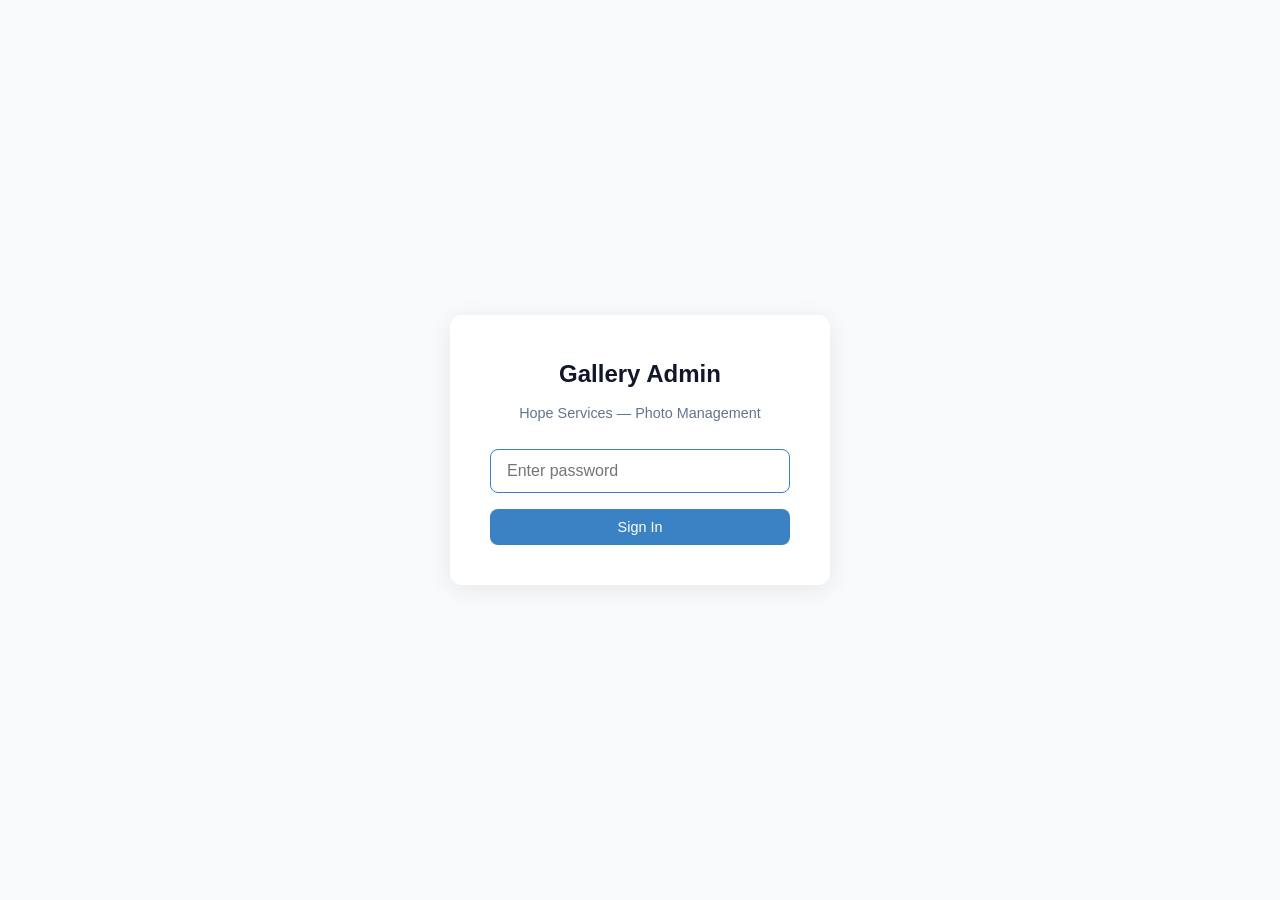
==== admin/index.html @ e8bac23b "Initial site launch" ====
<!DOCTYPE html>
<html lang="en">
<head>
  <meta charset="UTF-8">
  <meta name="viewport" content="width=device-width, initial-scale=1.0">
  <title>Hope Services — Gallery Admin</title>
  <style>
    *, *::before, *::after { box-sizing: border-box; margin: 0; padding: 0; }

    :root {
      --blue: #3b82c4;
      --blue-dark: #2a6299;
      --gray-50: #f8fafc;
      --gray-100: #f1f5f9;
      --gray-200: #e2e8f0;
      --gray-300: #cbd5e1;
      --gray-400: #94a3b8;
      --gray-500: #64748b;
      --gray-600: #475569;
      --gray-700: #334155;
      --gray-800: #1e293b;
      --gray-900: #0f172a;
      --red: #ef4444;
      --green: #22c55e;
      --orange: #f59e0b;
      --radius: 8px;
    }

    body {
      font-family: 'Inter', -apple-system, BlinkMacSystemFont, 'Segoe UI', sans-serif;
      background: var(--gray-50);
      color: var(--gray-800);
      line-height: 1.6;
    }

    /* ===== LOGIN SCREEN ===== */
    .login-screen {
      display: flex;
      align-items: center;
      justify-content: center;
      min-height: 100vh;
      padding: 20px;
    }

    .login-box {
      background: white;
      padding: 40px;
      border-radius: 12px;
      box-shadow: 0 4px 24px rgba(0,0,0,0.08);
      width: 100%;
      max-width: 380px;
      text-align: center;
    }

    .login-box h1 {
      font-size: 1.5rem;
      margin-bottom: 8px;
      color: var(--gray-900);
    }

    .login-box p {
      color: var(--gray-500);
      margin-bottom: 24px;
      font-size: 0.9rem;
    }

    .login-box input {
      width: 100%;
      padding: 12px 16px;
      border: 1px solid var(--gray-300);
      border-radius: var(--radius);
      font-size: 1rem;
      margin-bottom: 16px;
      outline: none;
      transition: border-color 0.2s;
    }

    .login-box input:focus {
      border-color: var(--blue);
    }

    .login-error {
      color: var(--red);
      font-size: 0.85rem;
      margin-bottom: 12px;
      display: none;
    }

    /* ===== BUTTONS ===== */
    .btn {
      display: inline-flex;
      align-items: center;
      gap: 8px;
      padding: 10px 20px;
      border: none;
      border-radius: var(--radius);
      font-size: 0.9rem;
      font-weight: 500;
      cursor: pointer;
      transition: all 0.2s;
    }

    .btn--primary {
      background: var(--blue);
      color: white;
    }

    .btn--primary:hover {
      background: var(--blue-dark);
    }

    .btn--danger {
      background: var(--red);
      color: white;
    }

    .btn--danger:hover {
      opacity: 0.9;
    }

    .btn--outline {
      background: white;
      color: var(--gray-700);
      border: 1px solid var(--gray-300);
    }

    .btn--outline:hover {
      background: var(--gray-100);
    }

    .btn--full {
      width: 100%;
      justify-content: center;
    }

    .btn--sm {
      padding: 6px 12px;
      font-size: 0.8rem;
    }

    /* ===== ADMIN LAYOUT ===== */
    .admin {
      display: none;
    }

    .admin.active {
      display: block;
    }

    .admin-header {
      background: white;
      border-bottom: 1px solid var(--gray-200);
      padding: 16px 24px;
      display: flex;
      align-items: center;
      justify-content: space-between;
      position: sticky;
      top: 0;
      z-index: 100;
    }

    .admin-header h1 {
      font-size: 1.2rem;
      color: var(--gray-900);
    }

    .admin-header__actions {
      display: flex;
      gap: 10px;
      align-items: center;
    }

    .admin-body {
      max-width: 1200px;
      margin: 0 auto;
      padding: 24px;
    }

    /* ===== STATS BAR ===== */
    .stats {
      display: grid;
      grid-template-columns: repeat(auto-fit, minmax(150px, 1fr));
      gap: 16px;
      margin-bottom: 24px;
    }

    .stat-card {
      background: white;
      border-radius: var(--radius);
      padding: 16px 20px;
      border: 1px solid var(--gray-200);
    }

    .stat-card__label {
      font-size: 0.8rem;
      color: var(--gray-500);
      text-transform: uppercase;
      letter-spacing: 0.5px;
    }

    .stat-card__value {
      font-size: 1.5rem;
      font-weight: 600;
      color: var(--gray-900);
    }

    /* ===== TOOLBAR ===== */
    .toolbar {
      display: flex;
      align-items: center;
      gap: 12px;
      margin-bottom: 20px;
      flex-wrap: wrap;
    }

    .toolbar select {
      padding: 8px 12px;
      border: 1px solid var(--gray-300);
      border-radius: var(--radius);
      font-size: 0.9rem;
      background: white;
      outline: none;
    }

    .toolbar select:focus {
      border-color: var(--blue);
    }

    .search-input {
      padding: 8px 12px;
      border: 1px solid var(--gray-300);
      border-radius: var(--radius);
      font-size: 0.9rem;
      outline: none;
      width: 200px;
    }

    .search-input:focus {
      border-color: var(--blue);
    }

    /* ===== PHOTO GRID ===== */
    .photo-grid {
      display: grid;
      grid-template-columns: repeat(auto-fill, minmax(220px, 1fr));
      gap: 16px;
      margin-bottom: 32px;
    }

    .photo-card {
      background: white;
      border-radius: var(--radius);
      border: 1px solid var(--gray-200);
      overflow: hidden;
      transition: box-shadow 0.2s;
      position: relative;
    }

    .photo-card:hover {
      box-shadow: 0 4px 16px rgba(0,0,0,0.1);
    }

    .photo-card.selected {
      border-color: var(--blue);
      box-shadow: 0 0 0 2px var(--blue);
    }

    .photo-card__img-wrap {
      position: relative;
      padding-top: 75%;
      background: var(--gray-100);
      cursor: pointer;
    }

    .photo-card__img-wrap img {
      position: absolute;
      top: 0;
      left: 0;
      width: 100%;
      height: 100%;
      object-fit: cover;
    }

    .photo-card__checkbox {
      position: absolute;
      top: 8px;
      left: 8px;
      width: 22px;
      height: 22px;
      border-radius: 4px;
      border: 2px solid white;
      background: rgba(0,0,0,0.3);
      cursor: pointer;
      display: flex;
      align-items: center;
      justify-content: center;
      z-index: 2;
    }

    .photo-card.selected .photo-card__checkbox {
      background: var(--blue);
      border-color: var(--blue);
    }

    .photo-card.selected .photo-card__checkbox::after {
      content: '\2713';
      color: white;
      font-size: 14px;
      font-weight: bold;
    }

    .photo-card__info {
      padding: 12px;
    }

    .photo-card__file {
      font-size: 0.85rem;
      font-weight: 500;
      color: var(--gray-800);
      margin-bottom: 4px;
    }

    .photo-card__cat {
      display: inline-block;
      font-size: 0.75rem;
      padding: 2px 8px;
      border-radius: 12px;
      background: var(--gray-100);
      color: var(--gray-600);
      margin-bottom: 8px;
    }

    .photo-card__cat--landscaping { background: #dcfce7; color: #166534; }
    .photo-card__cat--new-construction { background: #dbeafe; color: #1e40af; }
    .photo-card__cat--remodeling { background: #fef3c7; color: #92400e; }
    .photo-card__cat--other { background: #f3e8ff; color: #6b21a8; }

    .photo-card__actions {
      display: flex;
      gap: 6px;
    }

    .photo-card__actions select {
      flex: 1;
      padding: 4px 8px;
      border: 1px solid var(--gray-300);
      border-radius: 4px;
      font-size: 0.8rem;
      background: white;
    }

    /* ===== ADD PHOTOS SECTION ===== */
    .add-section {
      background: white;
      border: 2px dashed var(--gray-300);
      border-radius: var(--radius);
      padding: 40px 24px;
      text-align: center;
      margin-bottom: 24px;
      cursor: pointer;
      transition: border-color 0.2s, background 0.2s;
    }

    .add-section:hover, .add-section.dragover {
      border-color: var(--blue);
      background: #f0f7ff;
    }

    .add-section__icon {
      font-size: 2.5rem;
      margin-bottom: 8px;
    }

    .add-section__text {
      color: var(--gray-500);
      font-size: 0.9rem;
    }

    .add-section input[type="file"] {
      display: none;
    }

    /* ===== MODAL ===== */
    .modal-backdrop {
      display: none;
      position: fixed;
      inset: 0;
      background: rgba(0,0,0,0.5);
      z-index: 1000;
      align-items: center;
      justify-content: center;
      padding: 20px;
    }

    .modal-backdrop.open {
      display: flex;
    }

    .modal {
      background: white;
      border-radius: 12px;
      padding: 24px;
      width: 100%;
      max-width: 500px;
      max-height: 80vh;
      overflow-y: auto;
    }

    .modal h2 {
      font-size: 1.2rem;
      margin-bottom: 16px;
    }

    .modal label {
      display: block;
      font-size: 0.85rem;
      font-weight: 500;
      color: var(--gray-700);
      margin-bottom: 4px;
    }

    .modal input, .modal select, .modal textarea {
      width: 100%;
      padding: 8px 12px;
      border: 1px solid var(--gray-300);
      border-radius: var(--radius);
      font-size: 0.9rem;
      margin-bottom: 12px;
      outline: none;
    }

    .modal input:focus, .modal select:focus, .modal textarea:focus {
      border-color: var(--blue);
    }

    .modal__footer {
      display: flex;
      gap: 10px;
      justify-content: flex-end;
      margin-top: 16px;
    }

    /* ===== TOAST ===== */
    .toast {
      position: fixed;
      bottom: 24px;
      right: 24px;
      background: var(--gray-900);
      color: white;
      padding: 12px 20px;
      border-radius: var(--radius);
      font-size: 0.9rem;
      z-index: 2000;
      transform: translateY(100px);
      opacity: 0;
      transition: all 0.3s;
    }

    .toast.show {
      transform: translateY(0);
      opacity: 1;
    }

    .toast--success { background: #166534; }
    .toast--error { background: var(--red); }

    /* ===== EXPORT SECTION ===== */
    .export-section {
      background: white;
      border: 1px solid var(--gray-200);
      border-radius: var(--radius);
      padding: 20px 24px;
      margin-bottom: 24px;
    }

    .export-section h3 {
      font-size: 1rem;
      margin-bottom: 8px;
    }

    .export-section p {
      font-size: 0.85rem;
      color: var(--gray-500);
      margin-bottom: 12px;
    }

    .code-block {
      background: var(--gray-900);
      color: #e2e8f0;
      border-radius: var(--radius);
      padding: 16px;
      font-family: 'SF Mono', 'Fira Code', monospace;
      font-size: 0.8rem;
      overflow-x: auto;
      white-space: pre-wrap;
      word-break: break-all;
      max-height: 300px;
      overflow-y: auto;
      margin-bottom: 12px;
    }

    /* ===== BULK BAR ===== */
    .bulk-bar {
      display: none;
      position: fixed;
      bottom: 0;
      left: 0;
      right: 0;
      background: var(--gray-900);
      color: white;
      padding: 12px 24px;
      z-index: 500;
      align-items: center;
      justify-content: space-between;
    }

    .bulk-bar.active {
      display: flex;
    }

    .bulk-bar__left {
      display: flex;
      align-items: center;
      gap: 12px;
    }

    .bulk-bar__right {
      display: flex;
      gap: 10px;
    }

    /* ===== RESPONSIVE ===== */
    @media (max-width: 640px) {
      .photo-grid {
        grid-template-columns: repeat(2, 1fr);
        gap: 10px;
      }
      .toolbar {
        flex-direction: column;
        align-items: stretch;
      }
      .search-input {
        width: 100%;
      }
      .stats {
        grid-template-columns: repeat(2, 1fr);
      }
    }
  </style>
</head>
<body>

  <!-- LOGIN -->
  <div class="login-screen" id="loginScreen">
    <div class="login-box">
      <h1>Gallery Admin</h1>
      <p>Hope Services — Photo Management</p>
      <div class="login-error" id="loginError">Incorrect password. Try again.</div>
      <input type="password" id="loginPassword" placeholder="Enter password" autofocus>
      <button class="btn btn--primary btn--full" id="loginBtn">Sign In</button>
    </div>
  </div>

  <!-- ADMIN PANEL -->
  <div class="admin" id="adminPanel">
    <header class="admin-header">
      <h1>Gallery Admin</h1>
      <div class="admin-header__actions">
        <button class="btn btn--outline btn--sm" id="importBtn">Import gallery-data.js</button>
        <button class="btn btn--primary btn--sm" id="exportBtn">Export gallery-data.js</button>
        <button class="btn btn--outline btn--sm" id="logoutBtn">Logout</button>
      </div>
    </header>

    <div class="admin-body">
      <!-- Stats -->
      <div class="stats" id="stats"></div>

      <!-- Add Photos -->
      <div class="add-section" id="dropZone">
        <div class="add-section__icon">+</div>
        <div class="add-section__text">
          Drag & drop photos here, or click to browse.<br>
          <small>Images will be added to the gallery data. You'll still need to upload the actual files to <code>images/gallery/</code> and <code>images/thumbnails/</code> in your GitHub repo.</small>
        </div>
        <input type="file" id="fileInput" accept="image/*" multiple>
      </div>

      <!-- Toolbar -->
      <div class="toolbar">
        <select id="filterCategory">
          <option value="all">All Categories</option>
          <option value="landscaping">Landscaping</option>
          <option value="new-construction">New Construction</option>
          <option value="remodeling">Remodeling</option>
          <option value="other">Other</option>
        </select>
        <input type="text" class="search-input" id="searchInput" placeholder="Search photos...">
        <button class="btn btn--outline btn--sm" id="selectAllBtn">Select All</button>
      </div>

      <!-- Photo Grid -->
      <div class="photo-grid" id="photoGrid"></div>

      <!-- Export Section -->
      <div class="export-section" id="exportSection" style="display:none;">
        <h3>Generated gallery-data.js</h3>
        <p>Copy this code and replace the contents of <code>js/gallery-data.js</code> in your repository, then commit and push.</p>
        <div class="code-block" id="codeOutput"></div>
        <div style="display:flex; gap:10px;">
          <button class="btn btn--primary btn--sm" id="copyCodeBtn">Copy to Clipboard</button>
          <button class="btn btn--outline btn--sm" id="downloadCodeBtn">Download File</button>
        </div>
      </div>
    </div>
  </div>

  <!-- Bulk Actions Bar -->
  <div class="bulk-bar" id="bulkBar">
    <div class="bulk-bar__left">
      <span id="bulkCount">0 selected</span>
      <button class="btn btn--outline btn--sm" id="bulkDeselectBtn" style="color:white;border-color:rgba(255,255,255,0.3);">Deselect All</button>
    </div>
    <div class="bulk-bar__right">
      <select id="bulkCategory" style="padding:6px 10px;border-radius:6px;font-size:0.8rem;">
        <option value="">Change category...</option>
        <option value="landscaping">Landscaping</option>
        <option value="new-construction">New Construction</option>
        <option value="remodeling">Remodeling</option>
        <option value="other">Other</option>
      </select>
      <button class="btn btn--danger btn--sm" id="bulkDeleteBtn">Delete Selected</button>
    </div>
  </div>

  <!-- Edit Modal -->
  <div class="modal-backdrop" id="editModal">
    <div class="modal">
      <h2>Edit Photo</h2>
      <label>Filename</label>
      <input type="text" id="editFile" placeholder="photo-001.jpg">
      <label>Category</label>
      <select id="editCategory">
        <option value="landscaping">Landscaping</option>
        <option value="new-construction">New Construction</option>
        <option value="remodeling">Remodeling</option>
        <option value="other">Other</option>
      </select>
      <label>Alt Text</label>
      <textarea id="editAlt" rows="2" placeholder="Description of the photo"></textarea>
      <div class="modal__footer">
        <button class="btn btn--outline btn--sm" id="editCancelBtn">Cancel</button>
        <button class="btn btn--primary btn--sm" id="editSaveBtn">Save</button>
      </div>
    </div>
  </div>

  <!-- Import Modal -->
  <div class="modal-backdrop" id="importModal">
    <div class="modal">
      <h2>Import gallery-data.js</h2>
      <p style="font-size:0.85rem;color:var(--gray-500);margin-bottom:12px;">Paste the contents of your current <code>gallery-data.js</code> file below to load existing photos.</p>
      <textarea id="importTextarea" rows="8" placeholder="Paste gallery-data.js contents here..."></textarea>
      <div class="modal__footer">
        <button class="btn btn--outline btn--sm" id="importCancelBtn">Cancel</button>
        <button class="btn btn--primary btn--sm" id="importConfirmBtn">Import</button>
      </div>
    </div>
  </div>

  <!-- Toast -->
  <div class="toast" id="toast"></div>

  <!-- Load existing gallery data so admin starts with current photos -->
  <script src="../js/gallery-data.js"></script>

  <script>
    (function () {
      'use strict';

      /* ===== CONFIG ===== */
      var PASSWORD_HASH = '904d53dd84690814090833e0a03b62aac650bef6756ae32d29a44c193ebd00a1'; // SHA-256 hash of password

      /* ===== STATE ===== */
      var photos = [];
      var selectedIds = new Set();
      var editingIndex = -1;
      var nextId = 1;

      /* ===== ELEMENTS ===== */
      var loginScreen = document.getElementById('loginScreen');
      var adminPanel = document.getElementById('adminPanel');
      var loginPassword = document.getElementById('loginPassword');
      var loginBtn = document.getElementById('loginBtn');
      var loginError = document.getElementById('loginError');
      var logoutBtn = document.getElementById('logoutBtn');
      var photoGrid = document.getElementById('photoGrid');
      var statsEl = document.getElementById('stats');
      var filterCategory = document.getElementById('filterCategory');
      var searchInput = document.getElementById('searchInput');
      var selectAllBtn = document.getElementById('selectAllBtn');
      var dropZone = document.getElementById('dropZone');
      var fileInput = document.getElementById('fileInput');
      var exportBtn = document.getElementById('exportBtn');
      var importBtn = document.getElementById('importBtn');
      var exportSection = document.getElementById('exportSection');
      var codeOutput = document.getElementById('codeOutput');
      var copyCodeBtn = document.getElementById('copyCodeBtn');
      var downloadCodeBtn = document.getElementById('downloadCodeBtn');
      var bulkBar = document.getElementById('bulkBar');
      var bulkCount = document.getElementById('bulkCount');
      var bulkCategory = document.getElementById('bulkCategory');
      var bulkDeleteBtn = document.getElementById('bulkDeleteBtn');
      var bulkDeselectBtn = document.getElementById('bulkDeselectBtn');
      var editModal = document.getElementById('editModal');
      var editFile = document.getElementById('editFile');
      var editCategory = document.getElementById('editCategory');
      var editAlt = document.getElementById('editAlt');
      var editSaveBtn = document.getElementById('editSaveBtn');
      var editCancelBtn = document.getElementById('editCancelBtn');
      var importModal = document.getElementById('importModal');
      var importTextarea = document.getElementById('importTextarea');
      var importConfirmBtn = document.getElementById('importConfirmBtn');
      var importCancelBtn = document.getElementById('importCancelBtn');
      var toast = document.getElementById('toast');

      /* ===== AUTH ===== */
      async function hashPassword(pw) {
        var encoded = new TextEncoder().encode(pw);
        var buffer = await crypto.subtle.digest('SHA-256', encoded);
        return Array.from(new Uint8Array(buffer)).map(function (b) {
          return b.toString(16).padStart(2, '0');
        }).join('');
      }

      async function checkLogin() {
        var pw = loginPassword.value;
        if (!pw) return;
        var hash = await hashPassword(pw);
        if (hash === PASSWORD_HASH) {
          loginScreen.style.display = 'none';
          adminPanel.classList.add('active');
          loginError.style.display = 'none';
          try { sessionStorage.setItem('hope_admin', 'true'); } catch(e) {}
          loadFromLocalStorage();
          render();
        } else {
          loginError.style.display = 'block';
          loginPassword.value = '';
          loginPassword.focus();
        }
      }

      loginBtn.addEventListener('click', checkLogin);
      loginPassword.addEventListener('keydown', function (e) {
        if (e.key === 'Enter') checkLogin();
      });

      logoutBtn.addEventListener('click', function () {
        try { sessionStorage.removeItem('hope_admin'); } catch(e) {}
        location.reload();
      });

      // Auto-login if session still valid
      try {
        if (sessionStorage.getItem('hope_admin') === 'true') {
          loginScreen.style.display = 'none';
          adminPanel.classList.add('active');
          loadFromLocalStorage();
          render();
        }
      } catch(e) {}

      /* ===== LOCAL STORAGE ===== */
      function saveToLocalStorage() {
        try {
          localStorage.setItem('hope_gallery_data', JSON.stringify(photos));
        } catch(e) {}
      }

      function loadFromLocalStorage() {
        try {
          var saved = localStorage.getItem('hope_gallery_data');
          if (saved) {
            photos = JSON.parse(saved);
            nextId = photos.reduce(function (max, p) { return Math.max(max, p.id); }, 0) + 1;
            return;
          }
        } catch(e) {}
        // Fall back to loading from gallery-data.js if no local edits saved
        if (typeof GALLERY_DATA !== 'undefined' && GALLERY_DATA.length > 0 && photos.length === 0) {
          photos = GALLERY_DATA.map(function (p) {
            return { id: p.id, file: p.file, category: p.category, alt: p.alt || '' };
          });
          nextId = photos.reduce(function (max, p) { return Math.max(max, p.id); }, 0) + 1;
        }
      }

      /* ===== RENDER ===== */
      function render() {
        renderStats();
        renderGrid();
        updateBulkBar();
      }

      function renderStats() {
        var cats = { landscaping: 0, 'new-construction': 0, remodeling: 0, other: 0 };
        photos.forEach(function (p) {
          if (cats[p.category] !== undefined) cats[p.category]++;
        });
        statsEl.innerHTML =
          '<div class="stat-card"><div class="stat-card__label">Total Photos</div><div class="stat-card__value">' + photos.length + '</div></div>' +
          '<div class="stat-card"><div class="stat-card__label">Landscaping</div><div class="stat-card__value">' + cats.landscaping + '</div></div>' +
          '<div class="stat-card"><div class="stat-card__label">New Construction</div><div class="stat-card__value">' + cats['new-construction'] + '</div></div>' +
          '<div class="stat-card"><div class="stat-card__label">Remodeling</div><div class="stat-card__value">' + cats.remodeling + '</div></div>' +
          '<div class="stat-card"><div class="stat-card__label">Other</div><div class="stat-card__value">' + cats.other + '</div></div>';
      }

      function getFilteredPhotos() {
        var cat = filterCategory.value;
        var q = searchInput.value.toLowerCase();
        return photos.filter(function (p) {
          if (cat !== 'all' && p.category !== cat) return false;
          if (q && p.file.toLowerCase().indexOf(q) === -1 && (p.alt || '').toLowerCase().indexOf(q) === -1) return false;
          return true;
        });
      }

      function renderGrid() {
        var filtered = getFilteredPhotos();
        if (filtered.length === 0) {
          photoGrid.innerHTML = '<p style="grid-column:1/-1;text-align:center;color:var(--gray-400);padding:40px;">No photos found. Add some above or adjust the filter.</p>';
          return;
        }

        photoGrid.innerHTML = filtered.map(function (p) {
          var isSelected = selectedIds.has(p.id);
          var catClass = 'photo-card__cat--' + p.category;
          var catLabel = p.category.replace(/-/g, ' ').replace(/\b\w/g, function (l) { return l.toUpperCase(); });
          var thumbSrc = '../images/thumbnails/' + p.file;

          return '<div class="photo-card' + (isSelected ? ' selected' : '') + '" data-id="' + p.id + '">' +
            '<div class="photo-card__checkbox" data-action="select"></div>' +
            '<div class="photo-card__img-wrap" data-action="edit">' +
              '<img src="' + thumbSrc + '" alt="' + (p.alt || p.file) + '" onerror="this.style.display=\'none\'">' +
            '</div>' +
            '<div class="photo-card__info">' +
              '<div class="photo-card__file">' + p.file + '</div>' +
              '<span class="photo-card__cat ' + catClass + '">' + catLabel + '</span>' +
              '<div class="photo-card__actions">' +
                '<button class="btn btn--outline btn--sm" data-action="edit" style="flex:1;">Edit</button>' +
                '<button class="btn btn--danger btn--sm" data-action="delete">Del</button>' +
              '</div>' +
            '</div>' +
          '</div>';
        }).join('');
      }

      /* ===== PHOTO GRID EVENTS ===== */
      photoGrid.addEventListener('click', function (e) {
        var card = e.target.closest('.photo-card');
        if (!card) return;
        var id = parseInt(card.getAttribute('data-id'));
        var action = e.target.closest('[data-action]');
        if (!action) return;

        var act = action.getAttribute('data-action');
        if (act === 'select') {
          toggleSelect(id);
        } else if (act === 'edit') {
          openEditModal(id);
        } else if (act === 'delete') {
          deletePhoto(id);
        }
      });

      /* ===== SELECT ===== */
      function toggleSelect(id) {
        if (selectedIds.has(id)) selectedIds.delete(id);
        else selectedIds.add(id);
        renderGrid();
        updateBulkBar();
      }

      function updateBulkBar() {
        if (selectedIds.size > 0) {
          bulkBar.classList.add('active');
          bulkCount.textContent = selectedIds.size + ' selected';
        } else {
          bulkBar.classList.remove('active');
        }
      }

      selectAllBtn.addEventListener('click', function () {
        var filtered = getFilteredPhotos();
        if (selectedIds.size === filtered.length) {
          selectedIds.clear();
        } else {
          filtered.forEach(function (p) { selectedIds.add(p.id); });
        }
        renderGrid();
        updateBulkBar();
      });

      bulkDeselectBtn.addEventListener('click', function () {
        selectedIds.clear();
        renderGrid();
        updateBulkBar();
      });

      /* ===== BULK ACTIONS ===== */
      bulkCategory.addEventListener('change', function () {
        var cat = this.value;
        if (!cat || selectedIds.size === 0) return;
        photos.forEach(function (p) {
          if (selectedIds.has(p.id)) p.category = cat;
        });
        this.value = '';
        selectedIds.clear();
        saveToLocalStorage();
        render();
        showToast('Categories updated', 'success');
      });

      bulkDeleteBtn.addEventListener('click', function () {
        if (!confirm('Delete ' + selectedIds.size + ' photos?')) return;
        photos = photos.filter(function (p) { return !selectedIds.has(p.id); });
        selectedIds.clear();
        saveToLocalStorage();
        render();
        showToast('Photos deleted', 'success');
      });

      /* ===== DELETE ===== */
      function deletePhoto(id) {
        if (!confirm('Delete this photo from the gallery data?')) return;
        photos = photos.filter(function (p) { return p.id !== id; });
        selectedIds.delete(id);
        saveToLocalStorage();
        render();
        showToast('Photo removed', 'success');
      }

      /* ===== EDIT MODAL ===== */
      function openEditModal(id) {
        editingIndex = photos.findIndex(function (p) { return p.id === id; });
        if (editingIndex === -1) return;
        var p = photos[editingIndex];
        editFile.value = p.file;
        editCategory.value = p.category;
        editAlt.value = p.alt || '';
        editModal.classList.add('open');
      }

      editSaveBtn.addEventListener('click', function () {
        if (editingIndex === -1) return;
        photos[editingIndex].file = editFile.value.trim();
        photos[editingIndex].category = editCategory.value;
        photos[editingIndex].alt = editAlt.value.trim();
        editModal.classList.remove('open');
        editingIndex = -1;
        saveToLocalStorage();
        render();
        showToast('Photo updated', 'success');
      });

      editCancelBtn.addEventListener('click', function () {
        editModal.classList.remove('open');
        editingIndex = -1;
      });

      editModal.addEventListener('click', function (e) {
        if (e.target === editModal) {
          editModal.classList.remove('open');
          editingIndex = -1;
        }
      });

      /* ===== ADD PHOTOS ===== */
      dropZone.addEventListener('click', function () { fileInput.click(); });

      dropZone.addEventListener('dragover', function (e) {
        e.preventDefault();
        this.classList.add('dragover');
      });

      dropZone.addEventListener('dragleave', function () {
        this.classList.remove('dragover');
      });

      dropZone.addEventListener('drop', function (e) {
        e.preventDefault();
        this.classList.remove('dragover');
        handleFiles(e.dataTransfer.files);
      });

      fileInput.addEventListener('change', function () {
        handleFiles(this.files);
        this.value = '';
      });

      function handleFiles(files) {
        var count = 0;
        Array.from(files).forEach(function (file) {
          if (!file.type.startsWith('image/')) return;
          var name = file.name.replace(/\s+/g, '-').toLowerCase();
          // Check for duplicate
          if (photos.some(function (p) { return p.file === name; })) {
            showToast(name + ' already exists', 'error');
            return;
          }
          photos.push({
            id: nextId++,
            file: name,
            category: 'other',
            alt: ''
          });
          count++;
        });
        if (count > 0) {
          saveToLocalStorage();
          render();
          showToast(count + ' photo(s) added. Set categories and upload files to GitHub.', 'success');
        }
      }

      /* ===== FILTER & SEARCH ===== */
      filterCategory.addEventListener('change', renderGrid);
      searchInput.addEventListener('input', renderGrid);

      /* ===== EXPORT ===== */
      exportBtn.addEventListener('click', function () {
        var output = generateGalleryData();
        codeOutput.textContent = output;
        exportSection.style.display = 'block';
        exportSection.scrollIntoView({ behavior: 'smooth' });
      });

      function generateGalleryData() {
        var lines = 'var GALLERY_DATA = [\n';
        photos.forEach(function (p, i) {
          lines += '  { "id": ' + p.id + ', "file": "' + p.file + '", "category": "' + p.category + '", "alt": "' + (p.alt || '').replace(/"/g, '\\"') + '" }';
          if (i < photos.length - 1) lines += ',';
          lines += '\n';
        });
        lines += '];\n';
        return lines;
      }

      copyCodeBtn.addEventListener('click', function () {
        navigator.clipboard.writeText(codeOutput.textContent).then(function () {
          showToast('Copied to clipboard!', 'success');
        });
      });

      downloadCodeBtn.addEventListener('click', function () {
        var blob = new Blob([codeOutput.textContent], { type: 'application/javascript' });
        var url = URL.createObjectURL(blob);
        var a = document.createElement('a');
        a.href = url;
        a.download = 'gallery-data.js';
        a.click();
        URL.revokeObjectURL(url);
      });

      /* ===== IMPORT ===== */
      importBtn.addEventListener('click', function () {
        importTextarea.value = '';
        importModal.classList.add('open');
      });

      importConfirmBtn.addEventListener('click', function () {
        var text = importTextarea.value.trim();
        if (!text) return;
        try {
          // Extract array from var GALLERY_DATA = [...];
          var match = text.match(/\[[\s\S]*\]/);
          if (!match) throw new Error('No array found');
          var data = JSON.parse(match[0]);
          if (!Array.isArray(data)) throw new Error('Not an array');
          photos = data;
          nextId = photos.reduce(function (max, p) { return Math.max(max, p.id); }, 0) + 1;
          saveToLocalStorage();
          render();
          importModal.classList.remove('open');
          showToast('Imported ' + photos.length + ' photos', 'success');
        } catch (e) {
          showToast('Import failed: ' + e.message, 'error');
        }
      });

      importCancelBtn.addEventListener('click', function () {
        importModal.classList.remove('open');
      });

      importModal.addEventListener('click', function (e) {
        if (e.target === importModal) importModal.classList.remove('open');
      });

      /* ===== TOAST ===== */
      var toastTimer;
      function showToast(msg, type) {
        clearTimeout(toastTimer);
        toast.textContent = msg;
        toast.className = 'toast toast--' + (type || 'success') + ' show';
        toastTimer = setTimeout(function () {
          toast.classList.remove('show');
        }, 3000);
      }

    })();
  </script>
</body>
</html>
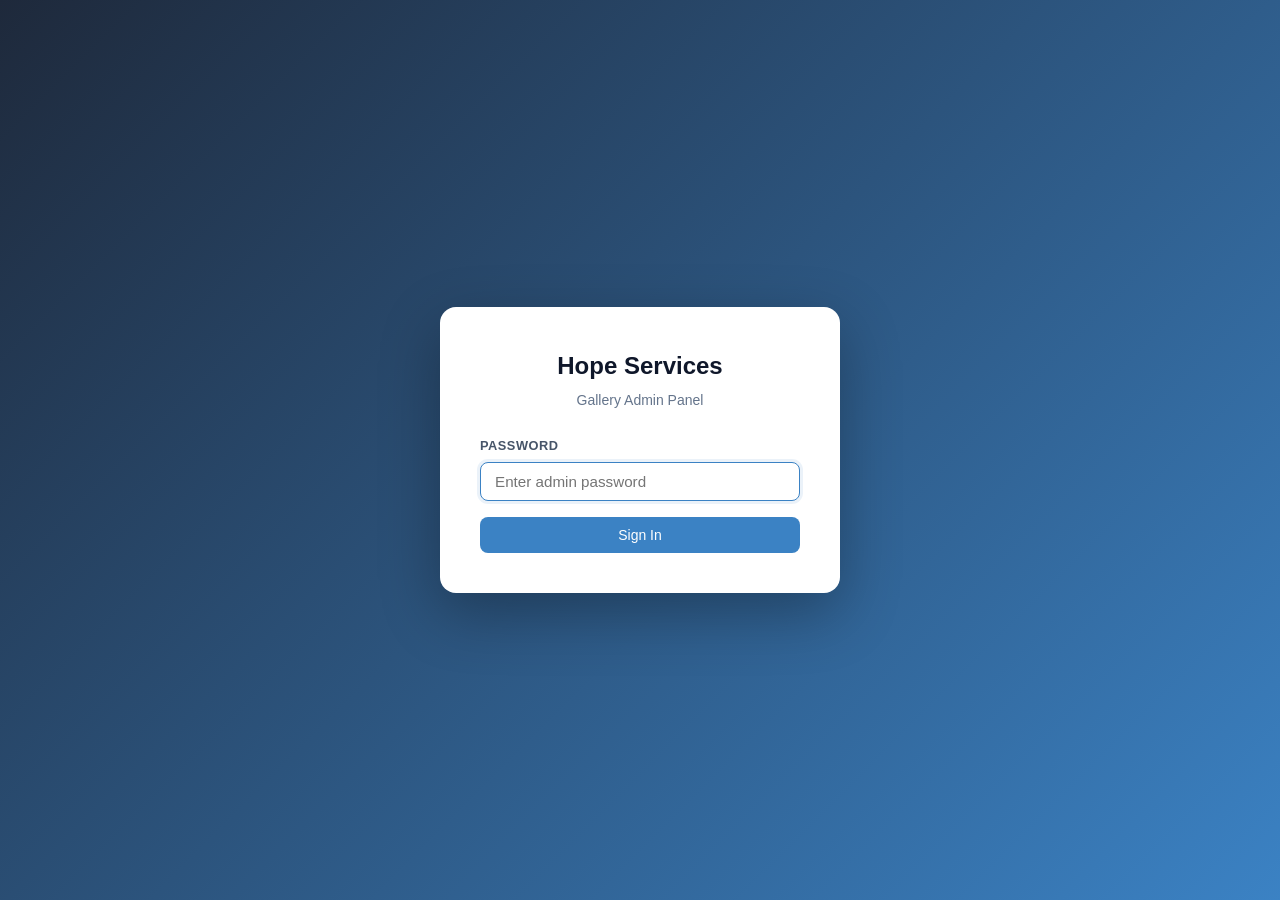
==== commit 5fc10b64: "Admin Changes" ====
--- a/admin/index.html
+++ b/admin/index.html
@@ -10,6 +10,7 @@
     :root {
       --blue: #3b82c4;
       --blue-dark: #2a6299;
+      --blue-light: #ebf4ff;
       --gray-50: #f8fafc;
       --gray-100: #f1f5f9;
       --gray-200: #e2e8f0;
@@ -21,68 +22,92 @@
       --gray-800: #1e293b;
       --gray-900: #0f172a;
       --red: #ef4444;
-      --green: #22c55e;
+      --green: #16a34a;
+      --green-light: #dcfce7;
       --orange: #f59e0b;
       --radius: 8px;
     }
 
     body {
-      font-family: 'Inter', -apple-system, BlinkMacSystemFont, 'Segoe UI', sans-serif;
+      font-family: -apple-system, BlinkMacSystemFont, 'Segoe UI', sans-serif;
       background: var(--gray-50);
       color: var(--gray-800);
       line-height: 1.6;
     }
 
-    /* ===== LOGIN SCREEN ===== */
+    /* ===== LOGIN ===== */
     .login-screen {
       display: flex;
       align-items: center;
       justify-content: center;
       min-height: 100vh;
       padding: 20px;
+      background: linear-gradient(135deg, #1e293b 0%, #3b82c4 100%);
     }
 
     .login-box {
       background: white;
       padding: 40px;
-      border-radius: 12px;
-      box-shadow: 0 4px 24px rgba(0,0,0,0.08);
+      border-radius: 16px;
+      box-shadow: 0 20px 60px rgba(0,0,0,0.3);
       width: 100%;
-      max-width: 380px;
+      max-width: 400px;
+    }
+
+    .login-logo {
       text-align: center;
-    }
-
-    .login-box h1 {
+      margin-bottom: 24px;
+    }
+
+    .login-logo h1 {
       font-size: 1.5rem;
-      margin-bottom: 8px;
       color: var(--gray-900);
-    }
-
-    .login-box p {
+      font-weight: 700;
+    }
+
+    .login-logo p {
       color: var(--gray-500);
-      margin-bottom: 24px;
-      font-size: 0.9rem;
-    }
-
-    .login-box input {
+      font-size: 0.875rem;
+      margin-top: 4px;
+    }
+
+    .form-field {
+      margin-bottom: 16px;
+    }
+
+    .form-field label {
+      display: block;
+      font-size: 0.8rem;
+      font-weight: 600;
+      color: var(--gray-600);
+      text-transform: uppercase;
+      letter-spacing: 0.5px;
+      margin-bottom: 6px;
+    }
+
+    .form-field input, .form-field select, .form-field textarea {
       width: 100%;
-      padding: 12px 16px;
+      padding: 10px 14px;
       border: 1px solid var(--gray-300);
       border-radius: var(--radius);
-      font-size: 1rem;
-      margin-bottom: 16px;
+      font-size: 0.95rem;
       outline: none;
-      transition: border-color 0.2s;
-    }
-
-    .login-box input:focus {
+      transition: border-color 0.2s, box-shadow 0.2s;
+      background: white;
+    }
+
+    .form-field input:focus, .form-field select:focus, .form-field textarea:focus {
       border-color: var(--blue);
-    }
-
-    .login-error {
+      box-shadow: 0 0 0 3px rgba(59,130,196,0.1);
+    }
+
+    .error-msg {
       color: var(--red);
       font-size: 0.85rem;
       margin-bottom: 12px;
+      padding: 10px 14px;
+      background: #fef2f2;
+      border-radius: var(--radius);
       display: none;
     }
 
@@ -90,1025 +115,810 @@
     .btn {
       display: inline-flex;
       align-items: center;
-      gap: 8px;
+      justify-content: center;
+      gap: 6px;
       padding: 10px 20px;
       border: none;
       border-radius: var(--radius);
-      font-size: 0.9rem;
+      font-size: 0.875rem;
       font-weight: 500;
       cursor: pointer;
       transition: all 0.2s;
-    }
-
-    .btn--primary {
-      background: var(--blue);
-      color: white;
-    }
-
-    .btn--primary:hover {
-      background: var(--blue-dark);
-    }
-
-    .btn--danger {
-      background: var(--red);
-      color: white;
-    }
-
-    .btn--danger:hover {
-      opacity: 0.9;
-    }
-
-    .btn--outline {
-      background: white;
-      color: var(--gray-700);
-      border: 1px solid var(--gray-300);
-    }
-
-    .btn--outline:hover {
-      background: var(--gray-100);
-    }
-
-    .btn--full {
-      width: 100%;
-      justify-content: center;
-    }
-
-    .btn--sm {
-      padding: 6px 12px;
-      font-size: 0.8rem;
-    }
+      text-decoration: none;
+      white-space: nowrap;
+    }
+    .btn:disabled { opacity: 0.5; cursor: not-allowed; }
+    .btn--primary { background: var(--blue); color: white; }
+    .btn--primary:hover:not(:disabled) { background: var(--blue-dark); }
+    .btn--success { background: var(--green); color: white; }
+    .btn--success:hover:not(:disabled) { background: #15803d; }
+    .btn--danger { background: var(--red); color: white; }
+    .btn--danger:hover:not(:disabled) { opacity: 0.85; }
+    .btn--outline { background: white; color: var(--gray-700); border: 1px solid var(--gray-300); }
+    .btn--outline:hover:not(:disabled) { background: var(--gray-50); }
+    .btn--ghost { background: transparent; color: var(--gray-600); }
+    .btn--ghost:hover:not(:disabled) { background: var(--gray-100); }
+    .btn--full { width: 100%; }
+    .btn--sm { padding: 6px 12px; font-size: 0.8rem; }
 
     /* ===== ADMIN LAYOUT ===== */
-    .admin {
-      display: none;
-    }
-
-    .admin.active {
-      display: block;
-    }
-
-    .admin-header {
+    .admin { display: none; min-height: 100vh; flex-direction: column; }
+    .admin.active { display: flex; }
+
+    .topbar {
       background: white;
       border-bottom: 1px solid var(--gray-200);
-      padding: 16px 24px;
+      padding: 0 24px;
+      height: 60px;
       display: flex;
       align-items: center;
       justify-content: space-between;
       position: sticky;
       top: 0;
-      z-index: 100;
-    }
-
-    .admin-header h1 {
-      font-size: 1.2rem;
+      z-index: 200;
+      gap: 12px;
+    }
+
+    .topbar__brand {
+      font-weight: 700;
+      font-size: 1rem;
       color: var(--gray-900);
-    }
-
-    .admin-header__actions {
+      white-space: nowrap;
+    }
+
+    .topbar__status {
       display: flex;
-      gap: 10px;
       align-items: center;
-    }
-
-    .admin-body {
-      max-width: 1200px;
-      margin: 0 auto;
-      padding: 24px;
-    }
-
-    /* ===== STATS BAR ===== */
+      gap: 8px;
+      font-size: 0.8rem;
+      color: var(--gray-500);
+      flex: 1;
+      justify-content: center;
+    }
+
+    .status-dot {
+      width: 8px;
+      height: 8px;
+      border-radius: 50%;
+      background: var(--gray-300);
+    }
+    .status-dot--ok { background: var(--green); }
+    .status-dot--saving { background: var(--orange); animation: pulse 1s infinite; }
+    .status-dot--error { background: var(--red); }
+
+    @keyframes pulse {
+      0%, 100% { opacity: 1; }
+      50% { opacity: 0.4; }
+    }
+
+    .topbar__actions { display: flex; gap: 8px; align-items: center; }
+
+    .main { flex: 1; max-width: 1200px; width: 100%; margin: 0 auto; padding: 24px; }
+
+    /* ===== GITHUB SETUP BANNER ===== */
+    .setup-banner {
+      background: var(--blue-light);
+      border: 1px solid #bfdbfe;
+      border-radius: var(--radius);
+      padding: 16px 20px;
+      margin-bottom: 24px;
+      display: none;
+    }
+    .setup-banner.visible { display: block; }
+    .setup-banner h3 { font-size: 0.95rem; color: var(--blue-dark); margin-bottom: 8px; }
+    .setup-banner p { font-size: 0.85rem; color: var(--gray-600); margin-bottom: 12px; }
+    .setup-banner .setup-fields { display: grid; grid-template-columns: 1fr 1fr 1fr; gap: 10px; margin-bottom: 12px; }
+    .setup-banner input {
+      padding: 8px 12px;
+      border: 1px solid #bfdbfe;
+      border-radius: var(--radius);
+      font-size: 0.85rem;
+      width: 100%;
+      outline: none;
+    }
+    .setup-banner input:focus { border-color: var(--blue); }
+    .token-help { font-size: 0.8rem; color: var(--gray-500); margin-top: 4px; }
+    .token-help a { color: var(--blue); }
+
+    /* ===== STATS ===== */
     .stats {
       display: grid;
-      grid-template-columns: repeat(auto-fit, minmax(150px, 1fr));
-      gap: 16px;
+      grid-template-columns: repeat(5, 1fr);
+      gap: 12px;
       margin-bottom: 24px;
     }
 
-    .stat-card {
+    .stat {
       background: white;
+      border: 1px solid var(--gray-200);
       border-radius: var(--radius);
-      padding: 16px 20px;
-      border: 1px solid var(--gray-200);
-    }
-
-    .stat-card__label {
-      font-size: 0.8rem;
-      color: var(--gray-500);
-      text-transform: uppercase;
-      letter-spacing: 0.5px;
-    }
-
-    .stat-card__value {
-      font-size: 1.5rem;
-      font-weight: 600;
-      color: var(--gray-900);
-    }
+      padding: 14px 16px;
+    }
+    .stat__label { font-size: 0.75rem; color: var(--gray-500); text-transform: uppercase; letter-spacing: 0.5px; }
+    .stat__value { font-size: 1.4rem; font-weight: 700; color: var(--gray-900); }
 
     /* ===== TOOLBAR ===== */
     .toolbar {
       display: flex;
       align-items: center;
-      gap: 12px;
+      gap: 10px;
       margin-bottom: 20px;
       flex-wrap: wrap;
     }
 
-    .toolbar select {
+    .toolbar select, .toolbar input[type="text"] {
       padding: 8px 12px;
       border: 1px solid var(--gray-300);
       border-radius: var(--radius);
-      font-size: 0.9rem;
+      font-size: 0.875rem;
       background: white;
       outline: none;
     }
-
-    .toolbar select:focus {
-      border-color: var(--blue);
-    }
-
-    .search-input {
-      padding: 8px 12px;
-      border: 1px solid var(--gray-300);
+    .toolbar input[type="text"] { width: 200px; }
+    .toolbar select:focus, .toolbar input[type="text"]:focus { border-color: var(--blue); }
+
+    .spacer { flex: 1; }
+
+    /* ===== DROP ZONE ===== */
+    .dropzone {
+      border: 2px dashed var(--gray-300);
       border-radius: var(--radius);
-      font-size: 0.9rem;
-      outline: none;
-      width: 200px;
-    }
-
-    .search-input:focus {
-      border-color: var(--blue);
-    }
+      padding: 32px 24px;
+      text-align: center;
+      background: white;
+      cursor: pointer;
+      transition: all 0.2s;
+      margin-bottom: 20px;
+    }
+    .dropzone:hover, .dropzone.over { border-color: var(--blue); background: var(--blue-light); }
+    .dropzone__icon { font-size: 2rem; margin-bottom: 8px; }
+    .dropzone__text { color: var(--gray-500); font-size: 0.875rem; }
+    .dropzone__text strong { color: var(--blue); }
+    .dropzone input { display: none; }
 
     /* ===== PHOTO GRID ===== */
     .photo-grid {
       display: grid;
-      grid-template-columns: repeat(auto-fill, minmax(220px, 1fr));
-      gap: 16px;
-      margin-bottom: 32px;
+      grid-template-columns: repeat(auto-fill, minmax(200px, 1fr));
+      gap: 14px;
+      margin-bottom: 100px;
     }
 
     .photo-card {
       background: white;
+      border: 2px solid var(--gray-200);
       border-radius: var(--radius);
-      border: 1px solid var(--gray-200);
       overflow: hidden;
-      transition: box-shadow 0.2s;
+      transition: box-shadow 0.15s, border-color 0.15s;
+    }
+    .photo-card:hover { box-shadow: 0 4px 12px rgba(0,0,0,0.08); }
+    .photo-card.selected { border-color: var(--blue); box-shadow: 0 0 0 1px var(--blue); }
+
+    .photo-card__thumb {
       position: relative;
-    }
-
-    .photo-card:hover {
-      box-shadow: 0 4px 16px rgba(0,0,0,0.1);
-    }
-
-    .photo-card.selected {
-      border-color: var(--blue);
-      box-shadow: 0 0 0 2px var(--blue);
-    }
-
-    .photo-card__img-wrap {
-      position: relative;
-      padding-top: 75%;
+      padding-top: 72%;
       background: var(--gray-100);
       cursor: pointer;
     }
-
-    .photo-card__img-wrap img {
-      position: absolute;
-      top: 0;
-      left: 0;
-      width: 100%;
-      height: 100%;
-      object-fit: cover;
-    }
-
-    .photo-card__checkbox {
-      position: absolute;
-      top: 8px;
-      left: 8px;
-      width: 22px;
-      height: 22px;
-      border-radius: 4px;
-      border: 2px solid white;
-      background: rgba(0,0,0,0.3);
-      cursor: pointer;
-      display: flex;
-      align-items: center;
-      justify-content: center;
-      z-index: 2;
-    }
-
-    .photo-card.selected .photo-card__checkbox {
-      background: var(--blue);
-      border-color: var(--blue);
-    }
-
-    .photo-card.selected .photo-card__checkbox::after {
-      content: '\2713';
-      color: white;
-      font-size: 14px;
-      font-weight: bold;
-    }
-
-    .photo-card__info {
-      padding: 12px;
-    }
-
-    .photo-card__file {
-      font-size: 0.85rem;
-      font-weight: 500;
-      color: var(--gray-800);
-      margin-bottom: 4px;
-    }
-
-    .photo-card__cat {
-      display: inline-block;
-      font-size: 0.75rem;
-      padding: 2px 8px;
-      border-radius: 12px;
-      background: var(--gray-100);
-      color: var(--gray-600);
-      margin-bottom: 8px;
-    }
-
-    .photo-card__cat--landscaping { background: #dcfce7; color: #166534; }
-    .photo-card__cat--new-construction { background: #dbeafe; color: #1e40af; }
-    .photo-card__cat--remodeling { background: #fef3c7; color: #92400e; }
-    .photo-card__cat--other { background: #f3e8ff; color: #6b21a8; }
-
-    .photo-card__actions {
-      display: flex;
-      gap: 6px;
-    }
-
+    .photo-card__thumb img {
+      position: absolute; inset: 0; width: 100%; height: 100%; object-fit: cover;
+    }
+    .photo-card__thumb .no-img {
+      position: absolute; inset: 0;
+      display: flex; align-items: center; justify-content: center;
+      font-size: 0.75rem; color: var(--gray-400); text-align: center; padding: 8px;
+    }
+    .photo-card__check {
+      position: absolute; top: 8px; left: 8px;
+      width: 22px; height: 22px; border-radius: 5px;
+      background: rgba(255,255,255,0.8); border: 2px solid rgba(0,0,0,0.2);
+      cursor: pointer; z-index: 2; display: flex; align-items: center; justify-content: center;
+    }
+    .photo-card.selected .photo-card__check {
+      background: var(--blue); border-color: var(--blue);
+    }
+    .photo-card.selected .photo-card__check::after { content: '✓'; color: white; font-size: 13px; font-weight: 700; }
+
+    .photo-card__body { padding: 10px 12px; }
+    .photo-card__name { font-size: 0.8rem; font-weight: 600; color: var(--gray-800); margin-bottom: 6px; white-space: nowrap; overflow: hidden; text-overflow: ellipsis; }
+
+    .cat-badge {
+      display: inline-block; font-size: 0.7rem; padding: 2px 8px; border-radius: 20px; font-weight: 500; margin-bottom: 8px;
+    }
+    .cat-badge--landscaping { background: #dcfce7; color: #15803d; }
+    .cat-badge--new-construction { background: #dbeafe; color: #1d4ed8; }
+    .cat-badge--remodeling { background: #fef3c7; color: #b45309; }
+    .cat-badge--other { background: #f3e8ff; color: #7e22ce; }
+
+    .photo-card__actions { display: flex; gap: 6px; }
     .photo-card__actions select {
-      flex: 1;
-      padding: 4px 8px;
-      border: 1px solid var(--gray-300);
-      border-radius: 4px;
-      font-size: 0.8rem;
-      background: white;
-    }
-
-    /* ===== ADD PHOTOS SECTION ===== */
-    .add-section {
-      background: white;
-      border: 2px dashed var(--gray-300);
-      border-radius: var(--radius);
-      padding: 40px 24px;
-      text-align: center;
-      margin-bottom: 24px;
-      cursor: pointer;
-      transition: border-color 0.2s, background 0.2s;
-    }
-
-    .add-section:hover, .add-section.dragover {
-      border-color: var(--blue);
-      background: #f0f7ff;
-    }
-
-    .add-section__icon {
-      font-size: 2.5rem;
-      margin-bottom: 8px;
-    }
-
-    .add-section__text {
-      color: var(--gray-500);
-      font-size: 0.9rem;
-    }
-
-    .add-section input[type="file"] {
-      display: none;
-    }
-
-    /* ===== MODAL ===== */
-    .modal-backdrop {
-      display: none;
-      position: fixed;
-      inset: 0;
-      background: rgba(0,0,0,0.5);
-      z-index: 1000;
-      align-items: center;
-      justify-content: center;
-      padding: 20px;
-    }
-
-    .modal-backdrop.open {
-      display: flex;
-    }
-
+      flex: 1; padding: 4px 6px; font-size: 0.75rem;
+      border: 1px solid var(--gray-300); border-radius: 4px; background: white;
+    }
+
+    /* ===== BOTTOM BAR (bulk actions) ===== */
+    .bottom-bar {
+      position: fixed; bottom: 0; left: 0; right: 0;
+      background: var(--gray-900); color: white;
+      padding: 12px 24px;
+      display: none; align-items: center; justify-content: space-between;
+      z-index: 300; gap: 12px;
+    }
+    .bottom-bar.active { display: flex; }
+    .bottom-bar__left { display: flex; align-items: center; gap: 12px; }
+    .bottom-bar__right { display: flex; gap: 8px; align-items: center; }
+    .bottom-bar select {
+      padding: 6px 10px; border-radius: var(--radius); font-size: 0.8rem; border: 1px solid rgba(255,255,255,0.2);
+      background: rgba(255,255,255,0.1); color: white;
+    }
+    .bottom-bar select option { background: var(--gray-800); }
+
+    /* ===== MODALS ===== */
+    .overlay {
+      display: none; position: fixed; inset: 0;
+      background: rgba(0,0,0,0.5); z-index: 400;
+      align-items: center; justify-content: center; padding: 20px;
+    }
+    .overlay.open { display: flex; }
     .modal {
-      background: white;
-      border-radius: 12px;
-      padding: 24px;
-      width: 100%;
-      max-width: 500px;
-      max-height: 80vh;
-      overflow-y: auto;
-    }
-
-    .modal h2 {
-      font-size: 1.2rem;
-      margin-bottom: 16px;
-    }
-
-    .modal label {
-      display: block;
-      font-size: 0.85rem;
-      font-weight: 500;
-      color: var(--gray-700);
-      margin-bottom: 4px;
-    }
-
-    .modal input, .modal select, .modal textarea {
-      width: 100%;
-      padding: 8px 12px;
-      border: 1px solid var(--gray-300);
-      border-radius: var(--radius);
-      font-size: 0.9rem;
-      margin-bottom: 12px;
-      outline: none;
-    }
-
-    .modal input:focus, .modal select:focus, .modal textarea:focus {
-      border-color: var(--blue);
-    }
-
-    .modal__footer {
-      display: flex;
-      gap: 10px;
-      justify-content: flex-end;
-      margin-top: 16px;
-    }
+      background: white; border-radius: 12px; padding: 28px;
+      width: 100%; max-width: 480px; max-height: 85vh; overflow-y: auto;
+    }
+    .modal h2 { font-size: 1.1rem; margin-bottom: 20px; }
+    .modal__footer { display: flex; gap: 10px; justify-content: flex-end; margin-top: 20px; }
+
+    /* ===== SAVE STATUS ===== */
+    .unsaved-badge {
+      display: none; background: var(--orange); color: white;
+      font-size: 0.75rem; padding: 2px 8px; border-radius: 20px; font-weight: 600;
+    }
+    .unsaved-badge.visible { display: inline-block; }
 
     /* ===== TOAST ===== */
     .toast {
-      position: fixed;
-      bottom: 24px;
-      right: 24px;
-      background: var(--gray-900);
-      color: white;
-      padding: 12px 20px;
-      border-radius: var(--radius);
-      font-size: 0.9rem;
-      z-index: 2000;
-      transform: translateY(100px);
-      opacity: 0;
-      transition: all 0.3s;
-    }
-
-    .toast.show {
-      transform: translateY(0);
-      opacity: 1;
-    }
-
-    .toast--success { background: #166534; }
+      position: fixed; bottom: 80px; right: 24px;
+      padding: 12px 18px; border-radius: var(--radius);
+      font-size: 0.875rem; color: white; z-index: 500;
+      transform: translateY(20px); opacity: 0; transition: all 0.25s;
+      max-width: 340px;
+    }
+    .toast.show { transform: translateY(0); opacity: 1; }
+    .toast--success { background: var(--green); }
     .toast--error { background: var(--red); }
-
-    /* ===== EXPORT SECTION ===== */
-    .export-section {
-      background: white;
-      border: 1px solid var(--gray-200);
-      border-radius: var(--radius);
-      padding: 20px 24px;
-      margin-bottom: 24px;
-    }
-
-    .export-section h3 {
-      font-size: 1rem;
-      margin-bottom: 8px;
-    }
-
-    .export-section p {
-      font-size: 0.85rem;
-      color: var(--gray-500);
-      margin-bottom: 12px;
-    }
-
-    .code-block {
-      background: var(--gray-900);
-      color: #e2e8f0;
-      border-radius: var(--radius);
-      padding: 16px;
-      font-family: 'SF Mono', 'Fira Code', monospace;
-      font-size: 0.8rem;
-      overflow-x: auto;
-      white-space: pre-wrap;
-      word-break: break-all;
-      max-height: 300px;
-      overflow-y: auto;
-      margin-bottom: 12px;
-    }
-
-    /* ===== BULK BAR ===== */
-    .bulk-bar {
-      display: none;
-      position: fixed;
-      bottom: 0;
-      left: 0;
-      right: 0;
-      background: var(--gray-900);
-      color: white;
-      padding: 12px 24px;
-      z-index: 500;
-      align-items: center;
-      justify-content: space-between;
-    }
-
-    .bulk-bar.active {
-      display: flex;
-    }
-
-    .bulk-bar__left {
-      display: flex;
-      align-items: center;
-      gap: 12px;
-    }
-
-    .bulk-bar__right {
-      display: flex;
-      gap: 10px;
-    }
+    .toast--info { background: var(--gray-800); }
 
     /* ===== RESPONSIVE ===== */
-    @media (max-width: 640px) {
-      .photo-grid {
-        grid-template-columns: repeat(2, 1fr);
-        gap: 10px;
-      }
-      .toolbar {
-        flex-direction: column;
-        align-items: stretch;
-      }
-      .search-input {
-        width: 100%;
-      }
-      .stats {
-        grid-template-columns: repeat(2, 1fr);
-      }
+    @media (max-width: 700px) {
+      .stats { grid-template-columns: repeat(3, 1fr); }
+      .photo-grid { grid-template-columns: repeat(2, 1fr); gap: 10px; }
+      .setup-banner .setup-fields { grid-template-columns: 1fr; }
+      .topbar__status { display: none; }
+      .toolbar input[type="text"] { width: 140px; }
     }
   </style>
 </head>
 <body>
 
-  <!-- LOGIN -->
-  <div class="login-screen" id="loginScreen">
-    <div class="login-box">
-      <h1>Gallery Admin</h1>
-      <p>Hope Services — Photo Management</p>
-      <div class="login-error" id="loginError">Incorrect password. Try again.</div>
-      <input type="password" id="loginPassword" placeholder="Enter password" autofocus>
-      <button class="btn btn--primary btn--full" id="loginBtn">Sign In</button>
-    </div>
+<!-- ===== LOGIN ===== -->
+<div class="login-screen" id="loginScreen">
+  <div class="login-box">
+    <div class="login-logo">
+      <h1>Hope Services</h1>
+      <p>Gallery Admin Panel</p>
+    </div>
+    <div class="error-msg" id="loginError">Incorrect password. Please try again.</div>
+    <div class="form-field">
+      <label>Password</label>
+      <input type="password" id="loginPw" placeholder="Enter admin password" autofocus>
+    </div>
+    <button class="btn btn--primary btn--full" id="loginBtn">Sign In</button>
   </div>
-
-  <!-- ADMIN PANEL -->
-  <div class="admin" id="adminPanel">
-    <header class="admin-header">
-      <h1>Gallery Admin</h1>
-      <div class="admin-header__actions">
-        <button class="btn btn--outline btn--sm" id="importBtn">Import gallery-data.js</button>
-        <button class="btn btn--primary btn--sm" id="exportBtn">Export gallery-data.js</button>
-        <button class="btn btn--outline btn--sm" id="logoutBtn">Logout</button>
+</div>
+
+<!-- ===== ADMIN ===== -->
+<div class="admin" id="admin">
+
+  <div class="topbar">
+    <div class="topbar__brand">Gallery Admin</div>
+    <div class="topbar__status">
+      <div class="status-dot" id="statusDot"></div>
+      <span id="statusText">Not connected to GitHub</span>
+    </div>
+    <div class="topbar__actions">
+      <span class="unsaved-badge" id="unsavedBadge">Unsaved changes</span>
+      <button class="btn btn--success btn--sm" id="saveBtn" disabled>Save to GitHub</button>
+      <button class="btn btn--ghost btn--sm" id="logoutBtn">Logout</button>
+    </div>
+  </div>
+
+  <div class="main">
+
+    <!-- GitHub Setup Banner -->
+    <div class="setup-banner" id="setupBanner">
+      <h3>Connect to GitHub to enable one-click saving</h3>
+      <p>Enter your GitHub details to save gallery changes directly to your repo. Changes publish live within ~60 seconds.</p>
+      <div class="setup-fields">
+        <input type="text" id="ghOwner" placeholder="GitHub username (ryangillum)">
+        <input type="text" id="ghRepo" placeholder="Repository name (hopeservices)">
+        <input type="password" id="ghToken" placeholder="Personal Access Token">
       </div>
-    </header>
-
-    <div class="admin-body">
-      <!-- Stats -->
-      <div class="stats" id="stats"></div>
-
-      <!-- Add Photos -->
-      <div class="add-section" id="dropZone">
-        <div class="add-section__icon">+</div>
-        <div class="add-section__text">
-          Drag & drop photos here, or click to browse.<br>
-          <small>Images will be added to the gallery data. You'll still need to upload the actual files to <code>images/gallery/</code> and <code>images/thumbnails/</code> in your GitHub repo.</small>
-        </div>
-        <input type="file" id="fileInput" accept="image/*" multiple>
+      <p class="token-help">
+        Get a token at <a href="https://github.com/settings/tokens/new" target="_blank">github.com/settings/tokens/new</a> —
+        select <strong>repo</strong> scope. It's stored only in your browser.
+      </p>
+      <button class="btn btn--primary btn--sm" id="saveGhConfig">Connect</button>
+    </div>
+
+    <!-- Stats -->
+    <div class="stats" id="stats"></div>
+
+    <!-- Drop Zone -->
+    <div class="dropzone" id="dropzone">
+      <div class="dropzone__icon">📷</div>
+      <div class="dropzone__text">
+        <strong>Click to add photos</strong> or drag &amp; drop here<br>
+        <small>Adds entries to the gallery. Upload the actual image files to GitHub separately.</small>
       </div>
-
-      <!-- Toolbar -->
-      <div class="toolbar">
-        <select id="filterCategory">
-          <option value="all">All Categories</option>
-          <option value="landscaping">Landscaping</option>
-          <option value="new-construction">New Construction</option>
-          <option value="remodeling">Remodeling</option>
-          <option value="other">Other</option>
-        </select>
-        <input type="text" class="search-input" id="searchInput" placeholder="Search photos...">
-        <button class="btn btn--outline btn--sm" id="selectAllBtn">Select All</button>
-      </div>
-
-      <!-- Photo Grid -->
-      <div class="photo-grid" id="photoGrid"></div>
-
-      <!-- Export Section -->
-      <div class="export-section" id="exportSection" style="display:none;">
-        <h3>Generated gallery-data.js</h3>
-        <p>Copy this code and replace the contents of <code>js/gallery-data.js</code> in your repository, then commit and push.</p>
-        <div class="code-block" id="codeOutput"></div>
-        <div style="display:flex; gap:10px;">
-          <button class="btn btn--primary btn--sm" id="copyCodeBtn">Copy to Clipboard</button>
-          <button class="btn btn--outline btn--sm" id="downloadCodeBtn">Download File</button>
-        </div>
-      </div>
-    </div>
-  </div>
-
-  <!-- Bulk Actions Bar -->
-  <div class="bulk-bar" id="bulkBar">
-    <div class="bulk-bar__left">
-      <span id="bulkCount">0 selected</span>
-      <button class="btn btn--outline btn--sm" id="bulkDeselectBtn" style="color:white;border-color:rgba(255,255,255,0.3);">Deselect All</button>
-    </div>
-    <div class="bulk-bar__right">
-      <select id="bulkCategory" style="padding:6px 10px;border-radius:6px;font-size:0.8rem;">
-        <option value="">Change category...</option>
+      <input type="file" id="fileInput" accept="image/*" multiple>
+    </div>
+
+    <!-- Toolbar -->
+    <div class="toolbar">
+      <select id="filterCat">
+        <option value="all">All Categories</option>
         <option value="landscaping">Landscaping</option>
         <option value="new-construction">New Construction</option>
         <option value="remodeling">Remodeling</option>
         <option value="other">Other</option>
       </select>
-      <button class="btn btn--danger btn--sm" id="bulkDeleteBtn">Delete Selected</button>
-    </div>
+      <input type="text" id="searchBox" placeholder="Search...">
+      <div class="spacer"></div>
+      <button class="btn btn--outline btn--sm" id="selectAllBtn">Select All</button>
+    </div>
+
+    <!-- Grid -->
+    <div class="photo-grid" id="photoGrid"></div>
+
   </div>
-
-  <!-- Edit Modal -->
-  <div class="modal-backdrop" id="editModal">
-    <div class="modal">
-      <h2>Edit Photo</h2>
+</div>
+
+<!-- ===== BULK BAR ===== -->
+<div class="bottom-bar" id="bottomBar">
+  <div class="bottom-bar__left">
+    <span id="bulkCount">0 selected</span>
+    <button class="btn btn--ghost btn--sm" id="deselectBtn" style="color:rgba(255,255,255,0.6);">Deselect all</button>
+  </div>
+  <div class="bottom-bar__right">
+    <select id="bulkCatSelect">
+      <option value="">Move to category…</option>
+      <option value="landscaping">Landscaping</option>
+      <option value="new-construction">New Construction</option>
+      <option value="remodeling">Remodeling</option>
+      <option value="other">Other</option>
+    </select>
+    <button class="btn btn--danger btn--sm" id="bulkDeleteBtn">Delete</button>
+  </div>
+</div>
+
+<!-- ===== EDIT MODAL ===== -->
+<div class="overlay" id="editOverlay">
+  <div class="modal">
+    <h2>Edit Photo</h2>
+    <div class="form-field">
       <label>Filename</label>
-      <input type="text" id="editFile" placeholder="photo-001.jpg">
+      <input type="text" id="eFile" placeholder="photo-001.jpg">
+    </div>
+    <div class="form-field">
       <label>Category</label>
-      <select id="editCategory">
+      <select id="eCat">
         <option value="landscaping">Landscaping</option>
         <option value="new-construction">New Construction</option>
         <option value="remodeling">Remodeling</option>
         <option value="other">Other</option>
       </select>
-      <label>Alt Text</label>
-      <textarea id="editAlt" rows="2" placeholder="Description of the photo"></textarea>
-      <div class="modal__footer">
-        <button class="btn btn--outline btn--sm" id="editCancelBtn">Cancel</button>
-        <button class="btn btn--primary btn--sm" id="editSaveBtn">Save</button>
-      </div>
+    </div>
+    <div class="form-field">
+      <label>Alt Text (optional)</label>
+      <textarea id="eAlt" rows="2" placeholder="Short description of the photo"></textarea>
+    </div>
+    <div class="modal__footer">
+      <button class="btn btn--outline btn--sm" id="eCancelBtn">Cancel</button>
+      <button class="btn btn--primary btn--sm" id="eSaveBtn">Save</button>
     </div>
   </div>
-
-  <!-- Import Modal -->
-  <div class="modal-backdrop" id="importModal">
-    <div class="modal">
-      <h2>Import gallery-data.js</h2>
-      <p style="font-size:0.85rem;color:var(--gray-500);margin-bottom:12px;">Paste the contents of your current <code>gallery-data.js</code> file below to load existing photos.</p>
-      <textarea id="importTextarea" rows="8" placeholder="Paste gallery-data.js contents here..."></textarea>
-      <div class="modal__footer">
-        <button class="btn btn--outline btn--sm" id="importCancelBtn">Cancel</button>
-        <button class="btn btn--primary btn--sm" id="importConfirmBtn">Import</button>
-      </div>
-    </div>
-  </div>
-
-  <!-- Toast -->
-  <div class="toast" id="toast"></div>
-
-  <!-- Load existing gallery data so admin starts with current photos -->
-  <script src="../js/gallery-data.js"></script>
-
-  <script>
-    (function () {
-      'use strict';
-
-      /* ===== CONFIG ===== */
-      var PASSWORD_HASH = '904d53dd84690814090833e0a03b62aac650bef6756ae32d29a44c193ebd00a1'; // SHA-256 hash of password
-
-      /* ===== STATE ===== */
-      var photos = [];
-      var selectedIds = new Set();
-      var editingIndex = -1;
-      var nextId = 1;
-
-      /* ===== ELEMENTS ===== */
-      var loginScreen = document.getElementById('loginScreen');
-      var adminPanel = document.getElementById('adminPanel');
-      var loginPassword = document.getElementById('loginPassword');
-      var loginBtn = document.getElementById('loginBtn');
-      var loginError = document.getElementById('loginError');
-      var logoutBtn = document.getElementById('logoutBtn');
-      var photoGrid = document.getElementById('photoGrid');
-      var statsEl = document.getElementById('stats');
-      var filterCategory = document.getElementById('filterCategory');
-      var searchInput = document.getElementById('searchInput');
-      var selectAllBtn = document.getElementById('selectAllBtn');
-      var dropZone = document.getElementById('dropZone');
-      var fileInput = document.getElementById('fileInput');
-      var exportBtn = document.getElementById('exportBtn');
-      var importBtn = document.getElementById('importBtn');
-      var exportSection = document.getElementById('exportSection');
-      var codeOutput = document.getElementById('codeOutput');
-      var copyCodeBtn = document.getElementById('copyCodeBtn');
-      var downloadCodeBtn = document.getElementById('downloadCodeBtn');
-      var bulkBar = document.getElementById('bulkBar');
-      var bulkCount = document.getElementById('bulkCount');
-      var bulkCategory = document.getElementById('bulkCategory');
-      var bulkDeleteBtn = document.getElementById('bulkDeleteBtn');
-      var bulkDeselectBtn = document.getElementById('bulkDeselectBtn');
-      var editModal = document.getElementById('editModal');
-      var editFile = document.getElementById('editFile');
-      var editCategory = document.getElementById('editCategory');
-      var editAlt = document.getElementById('editAlt');
-      var editSaveBtn = document.getElementById('editSaveBtn');
-      var editCancelBtn = document.getElementById('editCancelBtn');
-      var importModal = document.getElementById('importModal');
-      var importTextarea = document.getElementById('importTextarea');
-      var importConfirmBtn = document.getElementById('importConfirmBtn');
-      var importCancelBtn = document.getElementById('importCancelBtn');
-      var toast = document.getElementById('toast');
-
-      /* ===== AUTH ===== */
-      async function hashPassword(pw) {
-        var encoded = new TextEncoder().encode(pw);
-        var buffer = await crypto.subtle.digest('SHA-256', encoded);
-        return Array.from(new Uint8Array(buffer)).map(function (b) {
-          return b.toString(16).padStart(2, '0');
-        }).join('');
+</div>
+
+<!-- ===== TOAST ===== -->
+<div class="toast" id="toast"></div>
+
+<!-- Load existing gallery data -->
+<script src="../js/gallery-data.js"></script>
+
+<script>
+(function () {
+  'use strict';
+
+  /* ---- CONFIG ---- */
+  var PW_HASH = '904d53dd84690814090833e0a03b62aac650bef6756ae32d29a44c193ebd00a1';
+  var GH_FILE_PATH = 'js/gallery-data.js';
+
+  /* ---- STATE ---- */
+  var photos = [];
+  var selected = new Set();
+  var nextId = 1;
+  var editIdx = -1;
+  var hasUnsaved = false;
+  var ghConfig = { owner: '', repo: '', token: '' };
+
+  /* ---- ELEMENTS ---- */
+  var $ = function(id) { return document.getElementById(id); };
+  var loginScreen = $('loginScreen'), loginPw = $('loginPw'), loginBtn = $('loginBtn'), loginError = $('loginError');
+  var admin = $('admin'), logoutBtn = $('logoutBtn');
+  var statusDot = $('statusDot'), statusText = $('statusText');
+  var saveBtn = $('saveBtn'), unsavedBadge = $('unsavedBadge');
+  var setupBanner = $('setupBanner');
+  var ghOwner = $('ghOwner'), ghRepo = $('ghRepo'), ghToken = $('ghToken'), saveGhConfig = $('saveGhConfig');
+  var statsEl = $('stats'), photoGrid = $('photoGrid');
+  var dropzone = $('dropzone'), fileInput = $('fileInput');
+  var filterCat = $('filterCat'), searchBox = $('searchBox'), selectAllBtn = $('selectAllBtn');
+  var bottomBar = $('bottomBar'), bulkCount = $('bulkCount'), deselectBtn = $('deselectBtn');
+  var bulkCatSelect = $('bulkCatSelect'), bulkDeleteBtn = $('bulkDeleteBtn');
+  var editOverlay = $('editOverlay'), eFile = $('eFile'), eCat = $('eCat'), eAlt = $('eAlt');
+  var eSaveBtn = $('eSaveBtn'), eCancelBtn = $('eCancelBtn');
+  var toast = $('toast');
+
+  /* ---- AUTH ---- */
+  async function sha256(str) {
+    var buf = await crypto.subtle.digest('SHA-256', new TextEncoder().encode(str));
+    return Array.from(new Uint8Array(buf)).map(b => b.toString(16).padStart(2,'0')).join('');
+  }
+
+  loginBtn.addEventListener('click', async function() {
+    var hash = await sha256(loginPw.value);
+    if (hash === PW_HASH) {
+      loginScreen.style.display = 'none';
+      admin.classList.add('active');
+      loginError.style.display = 'none';
+      try { sessionStorage.setItem('hope_auth','1'); } catch(e){}
+      init();
+    } else {
+      loginError.style.display = 'block';
+      loginPw.value = '';
+      loginPw.focus();
+    }
+  });
+  loginPw.addEventListener('keydown', e => { if(e.key==='Enter') loginBtn.click(); });
+
+  logoutBtn.addEventListener('click', function() {
+    try { sessionStorage.removeItem('hope_auth'); } catch(e){}
+    location.reload();
+  });
+
+  // Auto re-login if session exists
+  try {
+    if (sessionStorage.getItem('hope_auth') === '1') {
+      loginScreen.style.display = 'none';
+      admin.classList.add('active');
+      init();
+    }
+  } catch(e) {}
+
+  /* ---- INIT ---- */
+  function init() {
+    loadGhConfig();
+    loadPhotos();
+    render();
+  }
+
+  /* ---- GITHUB CONFIG ---- */
+  function loadGhConfig() {
+    try {
+      var saved = JSON.parse(localStorage.getItem('hope_gh_config') || '{}');
+      ghConfig.owner = saved.owner || '';
+      ghConfig.repo  = saved.repo  || '';
+      ghConfig.token = saved.token || '';
+    } catch(e){}
+
+    if (ghConfig.owner && ghConfig.repo && ghConfig.token) {
+      setupBanner.classList.remove('visible');
+      updateStatus('ok', 'Connected to ' + ghConfig.owner + '/' + ghConfig.repo);
+      saveBtn.disabled = false;
+    } else {
+      setupBanner.classList.add('visible');
+      ghOwner.value = ghConfig.owner || 'ryangillum';
+      ghRepo.value  = ghConfig.repo  || 'hopeservices';
+      updateStatus('', 'Not connected to GitHub');
+    }
+  }
+
+  saveGhConfig.addEventListener('click', function() {
+    var o = ghOwner.value.trim();
+    var r = ghRepo.value.trim();
+    var t = ghToken.value.trim();
+    if (!o || !r || !t) { showToast('Fill in all three fields', 'error'); return; }
+    ghConfig = { owner: o, repo: r, token: t };
+    try { localStorage.setItem('hope_gh_config', JSON.stringify(ghConfig)); } catch(e){}
+    setupBanner.classList.remove('visible');
+    updateStatus('ok', 'Connected to ' + o + '/' + r);
+    saveBtn.disabled = false;
+    showToast('GitHub connected!', 'success');
+  });
+
+  function updateStatus(type, msg) {
+    statusDot.className = 'status-dot' + (type ? ' status-dot--' + type : '');
+    statusText.textContent = msg;
+  }
+
+  /* ---- LOAD PHOTOS ---- */
+  function loadPhotos() {
+    // Try localStorage first (unsaved edits survive page refresh)
+    try {
+      var saved = localStorage.getItem('hope_photos');
+      if (saved) {
+        photos = JSON.parse(saved);
+        nextId = Math.max(...photos.map(p=>p.id), 0) + 1;
+        return;
       }
-
-      async function checkLogin() {
-        var pw = loginPassword.value;
-        if (!pw) return;
-        var hash = await hashPassword(pw);
-        if (hash === PASSWORD_HASH) {
-          loginScreen.style.display = 'none';
-          adminPanel.classList.add('active');
-          loginError.style.display = 'none';
-          try { sessionStorage.setItem('hope_admin', 'true'); } catch(e) {}
-          loadFromLocalStorage();
-          render();
-        } else {
-          loginError.style.display = 'block';
-          loginPassword.value = '';
-          loginPassword.focus();
-        }
+    } catch(e){}
+    // Fall back to gallery-data.js
+    if (typeof GALLERY_DATA !== 'undefined') {
+      photos = GALLERY_DATA.map(p => ({ id: p.id, file: p.file, category: p.category, alt: p.alt||'' }));
+      nextId = Math.max(...photos.map(p=>p.id), 0) + 1;
+    }
+  }
+
+  function saveLocal() {
+    try { localStorage.setItem('hope_photos', JSON.stringify(photos)); } catch(e){}
+    hasUnsaved = true;
+    unsavedBadge.classList.add('visible');
+  }
+
+  /* ---- RENDER ---- */
+  function render() {
+    renderStats();
+    renderGrid();
+    renderBulkBar();
+  }
+
+  function renderStats() {
+    var counts = { total: photos.length, landscaping: 0, 'new-construction': 0, remodeling: 0, other: 0 };
+    photos.forEach(p => { if(counts[p.category]!==undefined) counts[p.category]++; });
+    statsEl.innerHTML = [
+      ['Total', counts.total],
+      ['Landscaping', counts.landscaping],
+      ['New Construction', counts['new-construction']],
+      ['Remodeling', counts.remodeling],
+      ['Other', counts.other]
+    ].map(([l,v]) => `<div class="stat"><div class="stat__label">${l}</div><div class="stat__value">${v}</div></div>`).join('');
+  }
+
+  function getVisible() {
+    var cat = filterCat.value;
+    var q = searchBox.value.toLowerCase();
+    return photos.filter(p => {
+      if (cat !== 'all' && p.category !== cat) return false;
+      if (q && !p.file.toLowerCase().includes(q) && !(p.alt||'').toLowerCase().includes(q)) return false;
+      return true;
+    });
+  }
+
+  function catLabel(c) {
+    return {landscaping:'Landscaping','new-construction':'New Construction',remodeling:'Remodeling',other:'Other'}[c] || c;
+  }
+
+  function renderGrid() {
+    var visible = getVisible();
+    if (!visible.length) {
+      photoGrid.innerHTML = '<p style="grid-column:1/-1;text-align:center;padding:40px;color:var(--gray-400)">No photos found.</p>';
+      return;
+    }
+    photoGrid.innerHTML = visible.map(p => {
+      var sel = selected.has(p.id);
+      var thumb = `../images/thumbnails/${p.file}`;
+      return `<div class="photo-card${sel?' selected':''}" data-id="${p.id}">
+        <div class="photo-card__thumb">
+          <img src="${thumb}" alt="${p.alt||p.file}" onerror="this.style.display='none';this.nextElementSibling.style.display='flex'">
+          <div class="no-img" style="display:none">📷<br>${p.file}</div>
+          <div class="photo-card__check" data-action="select"></div>
+        </div>
+        <div class="photo-card__body">
+          <div class="photo-card__name" title="${p.file}">${p.file}</div>
+          <span class="cat-badge cat-badge--${p.category}">${catLabel(p.category)}</span>
+          <div class="photo-card__actions">
+            <select data-action="cat">
+              <option value="landscaping"${p.category==='landscaping'?' selected':''}>Landscaping</option>
+              <option value="new-construction"${p.category==='new-construction'?' selected':''}>New Construction</option>
+              <option value="remodeling"${p.category==='remodeling'?' selected':''}>Remodeling</option>
+              <option value="other"${p.category==='other'?' selected':''}>Other</option>
+            </select>
+            <button class="btn btn--ghost btn--sm" data-action="edit" title="Edit">✏️</button>
+            <button class="btn btn--ghost btn--sm" data-action="del" title="Delete">🗑️</button>
+          </div>
+        </div>
+      </div>`;
+    }).join('');
+  }
+
+  photoGrid.addEventListener('click', function(e) {
+    var card = e.target.closest('.photo-card');
+    if (!card) return;
+    var id = parseInt(card.dataset.id);
+    var action = e.target.closest('[data-action]');
+    if (!action) return;
+    var act = action.dataset.action;
+    if (act === 'select') toggleSelect(id);
+    else if (act === 'edit') openEdit(id);
+    else if (act === 'del') deletePhoto(id);
+  });
+
+  photoGrid.addEventListener('change', function(e) {
+    var action = e.target.closest('[data-action]');
+    if (!action || action.dataset.action !== 'cat') return;
+    var card = e.target.closest('.photo-card');
+    var id = parseInt(card.dataset.id);
+    var p = photos.find(x => x.id === id);
+    if (p) { p.category = e.target.value; saveLocal(); render(); showToast('Category updated', 'success'); }
+  });
+
+  /* ---- SELECT ---- */
+  function toggleSelect(id) {
+    if (selected.has(id)) selected.delete(id); else selected.add(id);
+    renderGrid(); renderBulkBar();
+  }
+
+  function renderBulkBar() {
+    if (selected.size > 0) {
+      bottomBar.classList.add('active');
+      bulkCount.textContent = selected.size + ' selected';
+    } else {
+      bottomBar.classList.remove('active');
+    }
+  }
+
+  selectAllBtn.addEventListener('click', function() {
+    var vis = getVisible();
+    if (selected.size === vis.length) selected.clear();
+    else vis.forEach(p => selected.add(p.id));
+    renderGrid(); renderBulkBar();
+  });
+
+  deselectBtn.addEventListener('click', function() { selected.clear(); renderGrid(); renderBulkBar(); });
+
+  bulkCatSelect.addEventListener('change', function() {
+    var cat = this.value; if (!cat || !selected.size) return;
+    photos.forEach(p => { if (selected.has(p.id)) p.category = cat; });
+    this.value = ''; selected.clear();
+    saveLocal(); render(); showToast(`Moved ${selected.size||'selected'} photos to ${catLabel(cat)}`, 'success');
+  });
+
+  bulkDeleteBtn.addEventListener('click', function() {
+    if (!confirm('Delete ' + selected.size + ' photos from the gallery?')) return;
+    photos = photos.filter(p => !selected.has(p.id));
+    selected.clear(); saveLocal(); render(); showToast('Photos deleted', 'success');
+  });
+
+  /* ---- DELETE ---- */
+  function deletePhoto(id) {
+    if (!confirm('Remove this photo from the gallery?')) return;
+    photos = photos.filter(p => p.id !== id);
+    selected.delete(id); saveLocal(); render(); showToast('Photo removed', 'success');
+  }
+
+  /* ---- EDIT ---- */
+  function openEdit(id) {
+    editIdx = photos.findIndex(p => p.id === id);
+    if (editIdx === -1) return;
+    var p = photos[editIdx];
+    eFile.value = p.file; eCat.value = p.category; eAlt.value = p.alt || '';
+    editOverlay.classList.add('open');
+  }
+
+  eSaveBtn.addEventListener('click', function() {
+    if (editIdx === -1) return;
+    photos[editIdx].file = eFile.value.trim();
+    photos[editIdx].category = eCat.value;
+    photos[editIdx].alt = eAlt.value.trim();
+    editOverlay.classList.remove('open'); editIdx = -1;
+    saveLocal(); render(); showToast('Photo updated', 'success');
+  });
+
+  eCancelBtn.addEventListener('click', () => { editOverlay.classList.remove('open'); editIdx=-1; });
+  editOverlay.addEventListener('click', e => { if(e.target===editOverlay){editOverlay.classList.remove('open'); editIdx=-1;} });
+
+  /* ---- ADD PHOTOS ---- */
+  dropzone.addEventListener('click', () => fileInput.click());
+  dropzone.addEventListener('dragover', e => { e.preventDefault(); dropzone.classList.add('over'); });
+  dropzone.addEventListener('dragleave', () => dropzone.classList.remove('over'));
+  dropzone.addEventListener('drop', e => { e.preventDefault(); dropzone.classList.remove('over'); addFiles(e.dataTransfer.files); });
+  fileInput.addEventListener('change', function() { addFiles(this.files); this.value=''; });
+
+  function addFiles(files) {
+    var added = 0;
+    Array.from(files).forEach(function(f) {
+      if (!f.type.startsWith('image/')) return;
+      var name = f.name.replace(/\s+/g,'-').toLowerCase();
+      if (photos.some(p => p.file === name)) { showToast(name+' already exists','error'); return; }
+      photos.push({ id: nextId++, file: name, category: 'other', alt: '' });
+      added++;
+    });
+    if (added > 0) { saveLocal(); render(); showToast(added+' photo(s) added — set categories then save to GitHub', 'success'); }
+  }
+
+  /* ---- FILTER & SEARCH ---- */
+  filterCat.addEventListener('change', renderGrid);
+  searchBox.addEventListener('input', renderGrid);
+
+  /* ---- SAVE TO GITHUB ---- */
+  saveBtn.addEventListener('click', saveToGitHub);
+
+  async function saveToGitHub() {
+    if (!ghConfig.token) { showToast('Connect GitHub first', 'error'); return; }
+    updateStatus('saving', 'Saving to GitHub…');
+    saveBtn.disabled = true;
+    saveBtn.textContent = 'Saving…';
+
+    try {
+      // 1. Get current file SHA (required for update)
+      var apiBase = 'https://api.github.com/repos/'+ghConfig.owner+'/'+ghConfig.repo+'/contents/'+GH_FILE_PATH;
+      var headers = { 'Authorization': 'token '+ghConfig.token, 'Accept': 'application/vnd.github.v3+json' };
+
+      var shaRes = await fetch(apiBase, { headers });
+      var sha = null;
+      if (shaRes.ok) { var shaData = await shaRes.json(); sha = shaData.sha; }
+
+      // 2. Generate new file content
+      var content = generateGalleryData();
+      var encoded = btoa(unescape(encodeURIComponent(content)));
+
+      // 3. Commit the file
+      var body = { message: 'Update gallery via admin panel', content: encoded };
+      if (sha) body.sha = sha;
+
+      var res = await fetch(apiBase, {
+        method: 'PUT',
+        headers: { ...headers, 'Content-Type': 'application/json' },
+        body: JSON.stringify(body)
+      });
+
+      if (!res.ok) {
+        var err = await res.json();
+        throw new Error(err.message || 'GitHub API error');
       }
 
-      loginBtn.addEventListener('click', checkLogin);
-      loginPassword.addEventListener('keydown', function (e) {
-        if (e.key === 'Enter') checkLogin();
-      });
-
-      logoutBtn.addEventListener('click', function () {
-        try { sessionStorage.removeItem('hope_admin'); } catch(e) {}
-        location.reload();
-      });
-
-      // Auto-login if session still valid
-      try {
-        if (sessionStorage.getItem('hope_admin') === 'true') {
-          loginScreen.style.display = 'none';
-          adminPanel.classList.add('active');
-          loadFromLocalStorage();
-          render();
-        }
-      } catch(e) {}
-
-      /* ===== LOCAL STORAGE ===== */
-      function saveToLocalStorage() {
-        try {
-          localStorage.setItem('hope_gallery_data', JSON.stringify(photos));
-        } catch(e) {}
-      }
-
-      function loadFromLocalStorage() {
-        try {
-          var saved = localStorage.getItem('hope_gallery_data');
-          if (saved) {
-            photos = JSON.parse(saved);
-            nextId = photos.reduce(function (max, p) { return Math.max(max, p.id); }, 0) + 1;
-            return;
-          }
-        } catch(e) {}
-        // Fall back to loading from gallery-data.js if no local edits saved
-        if (typeof GALLERY_DATA !== 'undefined' && GALLERY_DATA.length > 0 && photos.length === 0) {
-          photos = GALLERY_DATA.map(function (p) {
-            return { id: p.id, file: p.file, category: p.category, alt: p.alt || '' };
-          });
-          nextId = photos.reduce(function (max, p) { return Math.max(max, p.id); }, 0) + 1;
-        }
-      }
-
-      /* ===== RENDER ===== */
-      function render() {
-        renderStats();
-        renderGrid();
-        updateBulkBar();
-      }
-
-      function renderStats() {
-        var cats = { landscaping: 0, 'new-construction': 0, remodeling: 0, other: 0 };
-        photos.forEach(function (p) {
-          if (cats[p.category] !== undefined) cats[p.category]++;
-        });
-        statsEl.innerHTML =
-          '<div class="stat-card"><div class="stat-card__label">Total Photos</div><div class="stat-card__value">' + photos.length + '</div></div>' +
-          '<div class="stat-card"><div class="stat-card__label">Landscaping</div><div class="stat-card__value">' + cats.landscaping + '</div></div>' +
-          '<div class="stat-card"><div class="stat-card__label">New Construction</div><div class="stat-card__value">' + cats['new-construction'] + '</div></div>' +
-          '<div class="stat-card"><div class="stat-card__label">Remodeling</div><div class="stat-card__value">' + cats.remodeling + '</div></div>' +
-          '<div class="stat-card"><div class="stat-card__label">Other</div><div class="stat-card__value">' + cats.other + '</div></div>';
-      }
-
-      function getFilteredPhotos() {
-        var cat = filterCategory.value;
-        var q = searchInput.value.toLowerCase();
-        return photos.filter(function (p) {
-          if (cat !== 'all' && p.category !== cat) return false;
-          if (q && p.file.toLowerCase().indexOf(q) === -1 && (p.alt || '').toLowerCase().indexOf(q) === -1) return false;
-          return true;
-        });
-      }
-
-      function renderGrid() {
-        var filtered = getFilteredPhotos();
-        if (filtered.length === 0) {
-          photoGrid.innerHTML = '<p style="grid-column:1/-1;text-align:center;color:var(--gray-400);padding:40px;">No photos found. Add some above or adjust the filter.</p>';
-          return;
-        }
-
-        photoGrid.innerHTML = filtered.map(function (p) {
-          var isSelected = selectedIds.has(p.id);
-          var catClass = 'photo-card__cat--' + p.category;
-          var catLabel = p.category.replace(/-/g, ' ').replace(/\b\w/g, function (l) { return l.toUpperCase(); });
-          var thumbSrc = '../images/thumbnails/' + p.file;
-
-          return '<div class="photo-card' + (isSelected ? ' selected' : '') + '" data-id="' + p.id + '">' +
-            '<div class="photo-card__checkbox" data-action="select"></div>' +
-            '<div class="photo-card__img-wrap" data-action="edit">' +
-              '<img src="' + thumbSrc + '" alt="' + (p.alt || p.file) + '" onerror="this.style.display=\'none\'">' +
-            '</div>' +
-            '<div class="photo-card__info">' +
-              '<div class="photo-card__file">' + p.file + '</div>' +
-              '<span class="photo-card__cat ' + catClass + '">' + catLabel + '</span>' +
-              '<div class="photo-card__actions">' +
-                '<button class="btn btn--outline btn--sm" data-action="edit" style="flex:1;">Edit</button>' +
-                '<button class="btn btn--danger btn--sm" data-action="delete">Del</button>' +
-              '</div>' +
-            '</div>' +
-          '</div>';
-        }).join('');
-      }
-
-      /* ===== PHOTO GRID EVENTS ===== */
-      photoGrid.addEventListener('click', function (e) {
-        var card = e.target.closest('.photo-card');
-        if (!card) return;
-        var id = parseInt(card.getAttribute('data-id'));
-        var action = e.target.closest('[data-action]');
-        if (!action) return;
-
-        var act = action.getAttribute('data-action');
-        if (act === 'select') {
-          toggleSelect(id);
-        } else if (act === 'edit') {
-          openEditModal(id);
-        } else if (act === 'delete') {
-          deletePhoto(id);
-        }
-      });
-
-      /* ===== SELECT ===== */
-      function toggleSelect(id) {
-        if (selectedIds.has(id)) selectedIds.delete(id);
-        else selectedIds.add(id);
-        renderGrid();
-        updateBulkBar();
-      }
-
-      function updateBulkBar() {
-        if (selectedIds.size > 0) {
-          bulkBar.classList.add('active');
-          bulkCount.textContent = selectedIds.size + ' selected';
-        } else {
-          bulkBar.classList.remove('active');
-        }
-      }
-
-      selectAllBtn.addEventListener('click', function () {
-        var filtered = getFilteredPhotos();
-        if (selectedIds.size === filtered.length) {
-          selectedIds.clear();
-        } else {
-          filtered.forEach(function (p) { selectedIds.add(p.id); });
-        }
-        renderGrid();
-        updateBulkBar();
-      });
-
-      bulkDeselectBtn.addEventListener('click', function () {
-        selectedIds.clear();
-        renderGrid();
-        updateBulkBar();
-      });
-
-      /* ===== BULK ACTIONS ===== */
-      bulkCategory.addEventListener('change', function () {
-        var cat = this.value;
-        if (!cat || selectedIds.size === 0) return;
-        photos.forEach(function (p) {
-          if (selectedIds.has(p.id)) p.category = cat;
-        });
-        this.value = '';
-        selectedIds.clear();
-        saveToLocalStorage();
-        render();
-        showToast('Categories updated', 'success');
-      });
-
-      bulkDeleteBtn.addEventListener('click', function () {
-        if (!confirm('Delete ' + selectedIds.size + ' photos?')) return;
-        photos = photos.filter(function (p) { return !selectedIds.has(p.id); });
-        selectedIds.clear();
-        saveToLocalStorage();
-        render();
-        showToast('Photos deleted', 'success');
-      });
-
-      /* ===== DELETE ===== */
-      function deletePhoto(id) {
-        if (!confirm('Delete this photo from the gallery data?')) return;
-        photos = photos.filter(function (p) { return p.id !== id; });
-        selectedIds.delete(id);
-        saveToLocalStorage();
-        render();
-        showToast('Photo removed', 'success');
-      }
-
-      /* ===== EDIT MODAL ===== */
-      function openEditModal(id) {
-        editingIndex = photos.findIndex(function (p) { return p.id === id; });
-        if (editingIndex === -1) return;
-        var p = photos[editingIndex];
-        editFile.value = p.file;
-        editCategory.value = p.category;
-        editAlt.value = p.alt || '';
-        editModal.classList.add('open');
-      }
-
-      editSaveBtn.addEventListener('click', function () {
-        if (editingIndex === -1) return;
-        photos[editingIndex].file = editFile.value.trim();
-        photos[editingIndex].category = editCategory.value;
-        photos[editingIndex].alt = editAlt.value.trim();
-        editModal.classList.remove('open');
-        editingIndex = -1;
-        saveToLocalStorage();
-        render();
-        showToast('Photo updated', 'success');
-      });
-
-      editCancelBtn.addEventListener('click', function () {
-        editModal.classList.remove('open');
-        editingIndex = -1;
-      });
-
-      editModal.addEventListener('click', function (e) {
-        if (e.target === editModal) {
-          editModal.classList.remove('open');
-          editingIndex = -1;
-        }
-      });
-
-      /* ===== ADD PHOTOS ===== */
-      dropZone.addEventListener('click', function () { fileInput.click(); });
-
-      dropZone.addEventListener('dragover', function (e) {
-        e.preventDefault();
-        this.classList.add('dragover');
-      });
-
-      dropZone.addEventListener('dragleave', function () {
-        this.classList.remove('dragover');
-      });
-
-      dropZone.addEventListener('drop', function (e) {
-        e.preventDefault();
-        this.classList.remove('dragover');
-        handleFiles(e.dataTransfer.files);
-      });
-
-      fileInput.addEventListener('change', function () {
-        handleFiles(this.files);
-        this.value = '';
-      });
-
-      function handleFiles(files) {
-        var count = 0;
-        Array.from(files).forEach(function (file) {
-          if (!file.type.startsWith('image/')) return;
-          var name = file.name.replace(/\s+/g, '-').toLowerCase();
-          // Check for duplicate
-          if (photos.some(function (p) { return p.file === name; })) {
-            showToast(name + ' already exists', 'error');
-            return;
-          }
-          photos.push({
-            id: nextId++,
-            file: name,
-            category: 'other',
-            alt: ''
-          });
-          count++;
-        });
-        if (count > 0) {
-          saveToLocalStorage();
-          render();
-          showToast(count + ' photo(s) added. Set categories and upload files to GitHub.', 'success');
-        }
-      }
-
-      /* ===== FILTER & SEARCH ===== */
-      filterCategory.addEventListener('change', renderGrid);
-      searchInput.addEventListener('input', renderGrid);
-
-      /* ===== EXPORT ===== */
-      exportBtn.addEventListener('click', function () {
-        var output = generateGalleryData();
-        codeOutput.textContent = output;
-        exportSection.style.display = 'block';
-        exportSection.scrollIntoView({ behavior: 'smooth' });
-      });
-
-      function generateGalleryData() {
-        var lines = 'var GALLERY_DATA = [\n';
-        photos.forEach(function (p, i) {
-          lines += '  { "id": ' + p.id + ', "file": "' + p.file + '", "category": "' + p.category + '", "alt": "' + (p.alt || '').replace(/"/g, '\\"') + '" }';
-          if (i < photos.length - 1) lines += ',';
-          lines += '\n';
-        });
-        lines += '];\n';
-        return lines;
-      }
-
-      copyCodeBtn.addEventListener('click', function () {
-        navigator.clipboard.writeText(codeOutput.textContent).then(function () {
-          showToast('Copied to clipboard!', 'success');
-        });
-      });
-
-      downloadCodeBtn.addEventListener('click', function () {
-        var blob = new Blob([codeOutput.textContent], { type: 'application/javascript' });
-        var url = URL.createObjectURL(blob);
-        var a = document.createElement('a');
-        a.href = url;
-        a.download = 'gallery-data.js';
-        a.click();
-        URL.revokeObjectURL(url);
-      });
-
-      /* ===== IMPORT ===== */
-      importBtn.addEventListener('click', function () {
-        importTextarea.value = '';
-        importModal.classList.add('open');
-      });
-
-      importConfirmBtn.addEventListener('click', function () {
-        var text = importTextarea.value.trim();
-        if (!text) return;
-        try {
-          // Extract array from var GALLERY_DATA = [...];
-          var match = text.match(/\[[\s\S]*\]/);
-          if (!match) throw new Error('No array found');
-          var data = JSON.parse(match[0]);
-          if (!Array.isArray(data)) throw new Error('Not an array');
-          photos = data;
-          nextId = photos.reduce(function (max, p) { return Math.max(max, p.id); }, 0) + 1;
-          saveToLocalStorage();
-          render();
-          importModal.classList.remove('open');
-          showToast('Imported ' + photos.length + ' photos', 'success');
-        } catch (e) {
-          showToast('Import failed: ' + e.message, 'error');
-        }
-      });
-
-      importCancelBtn.addEventListener('click', function () {
-        importModal.classList.remove('open');
-      });
-
-      importModal.addEventListener('click', function (e) {
-        if (e.target === importModal) importModal.classList.remove('open');
-      });
-
-      /* ===== TOAST ===== */
-      var toastTimer;
-      function showToast(msg, type) {
-        clearTimeout(toastTimer);
-        toast.textContent = msg;
-        toast.className = 'toast toast--' + (type || 'success') + ' show';
-        toastTimer = setTimeout(function () {
-          toast.classList.remove('show');
-        }, 3000);
-      }
-
-    })();
-  </script>
+      // 4. Clear local cache now that it's saved
+      try { localStorage.removeItem('hope_photos'); } catch(e){}
+      hasUnsaved = false;
+      unsavedBadge.classList.remove('visible');
+      updateStatus('ok', 'Saved! Site will update in ~60 seconds');
+      showToast('✅ Saved to GitHub — site will update in ~60 seconds', 'success');
+
+    } catch(e) {
+      updateStatus('error', 'Save failed: ' + e.message);
+      showToast('Save failed: ' + e.message, 'error');
+    } finally {
+      saveBtn.disabled = false;
+      saveBtn.textContent = 'Save to GitHub';
+    }
+  }
+
+  function generateGalleryData() {
+    return 'var GALLERY_DATA = [\n' +
+      photos.map((p,i) =>
+        '  { "id": '+p.id+', "file": "'+p.file+'", "category": "'+p.category+'", "alt": "'+((p.alt||'').replace(/"/g,'\\"'))+'" }'
+      ).join(',\n') +
+      '\n];\n';
+  }
+
+  /* ---- TOAST ---- */
+  var toastTimer;
+  function showToast(msg, type) {
+    clearTimeout(toastTimer);
+    toast.textContent = msg;
+    toast.className = 'toast toast--'+(type||'info')+' show';
+    toastTimer = setTimeout(() => toast.classList.remove('show'), 3500);
+  }
+
+})();
+</script>
 </body>
 </html>
